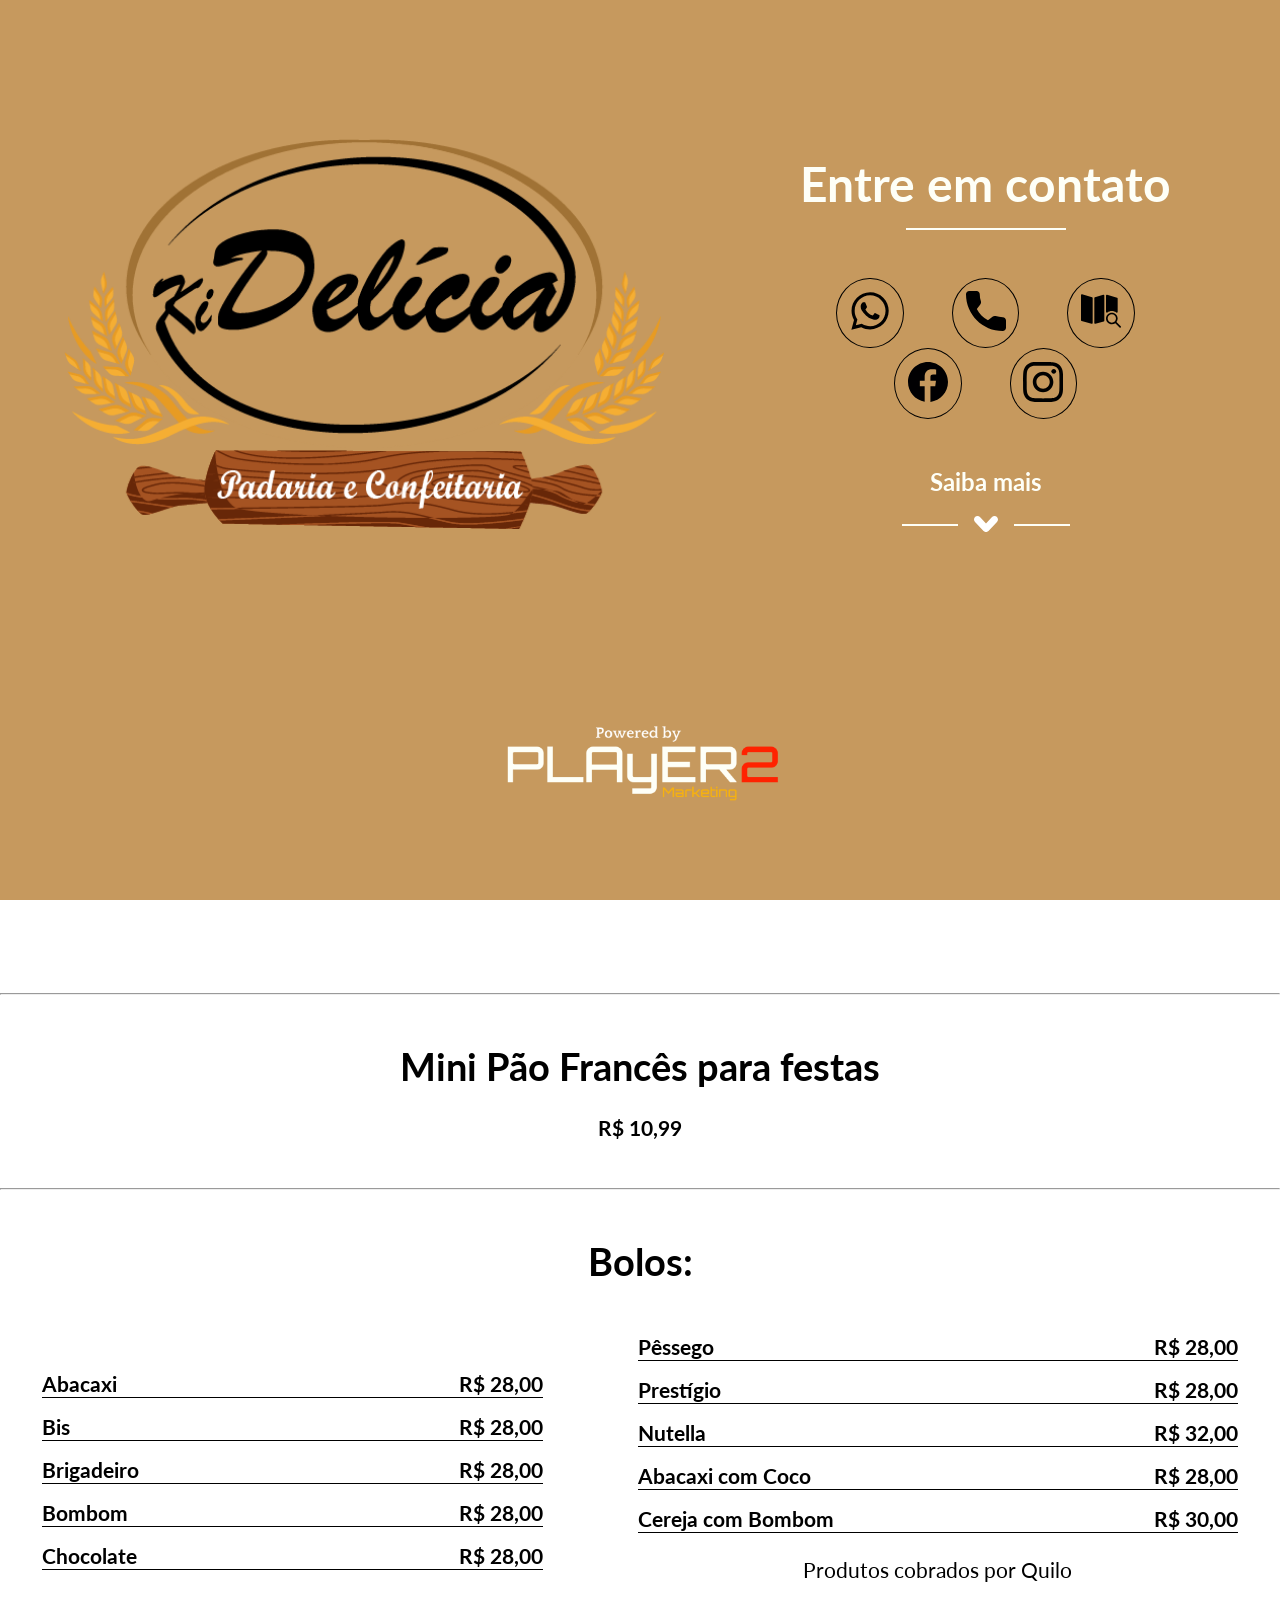
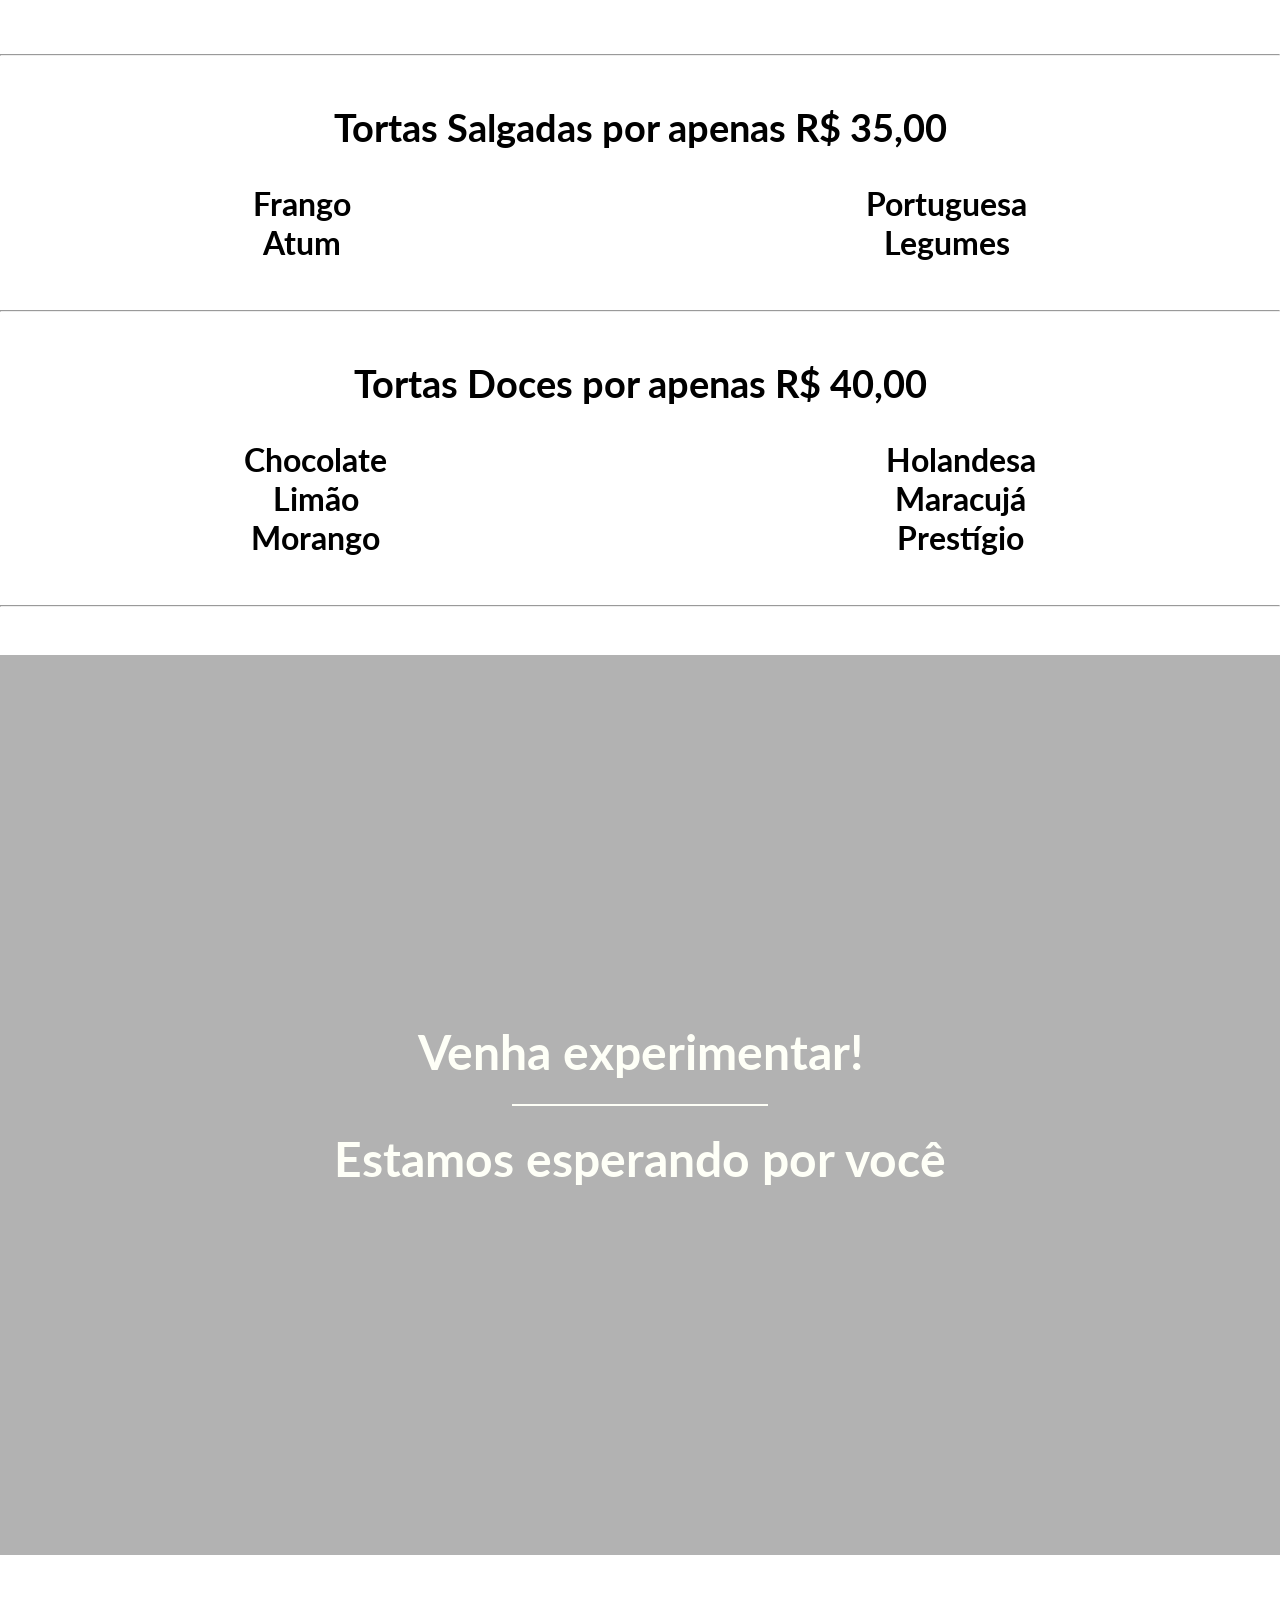
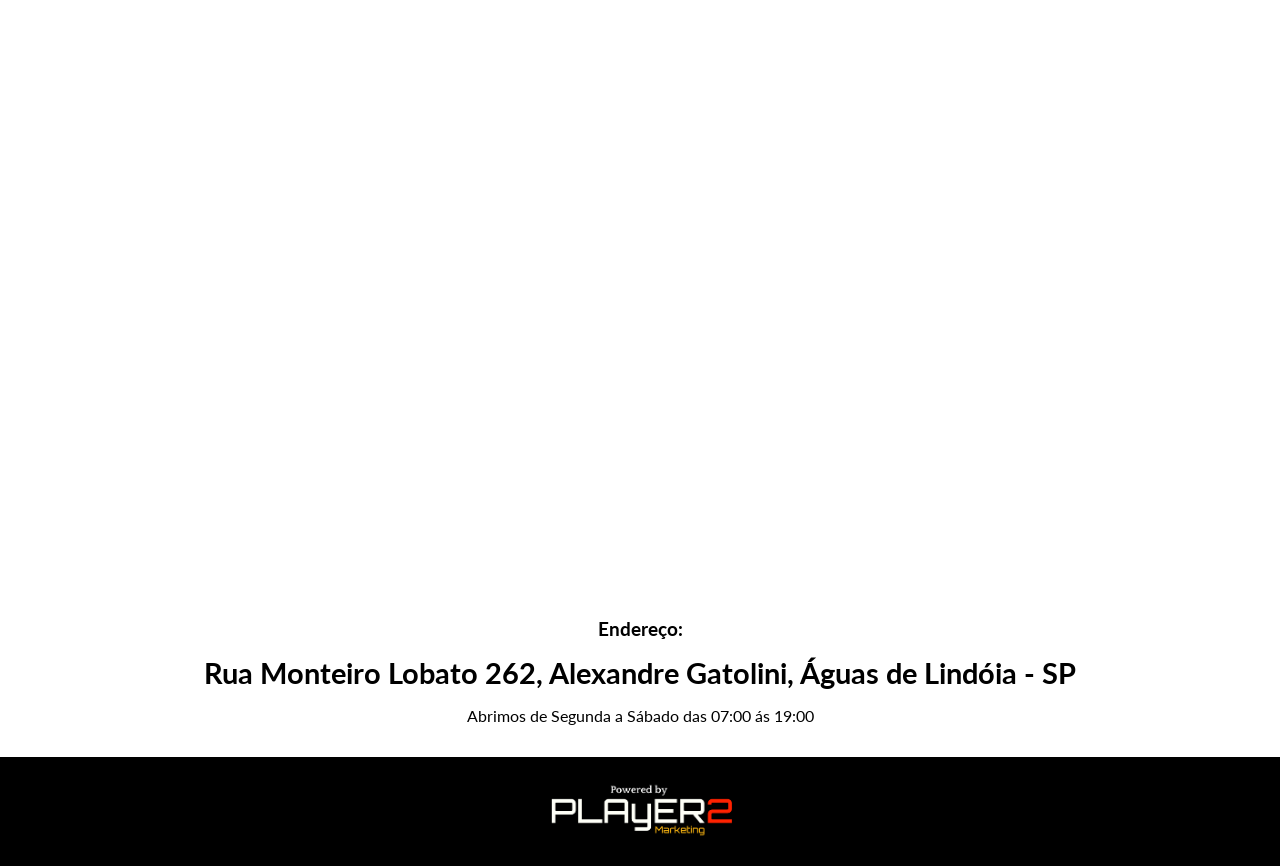
==== index.html @ 690af6d8 "Troca de nome" ====
<!DOCTYPE html>
<html lang="pt-br">
<head>
    <meta charset="UTF-8">
    <meta http-equiv="X-UA-Compatible" content="IE=edge">
    <meta name="viewport" content="width=device-width, initial-scale=1.0">
    
    <title>KiDelicia</title>
    
    <link rel="shortcut icon" href="./assets/icon/favicon-16x16.png" type="image/x-icon">
    <link rel="stylesheet" href="./assets/css/styles.css">
    <link rel="preconnect" href="https://fonts.gstatic.com">
    <link href="https://fonts.googleapis.com/css2?family=Lato:wght@300;400;900&display=swap" rel="stylesheet">
    
</head>
<body>
    <header>
        <div class="linha">

            <div class="container">
                <div class="coluna coluna-esquerda">
                    <figure>
                        <img src="./assets/img/Logo_KiDelicia.png" alt="Logo Padaria KiDelicia">
                        <figcaption>Logo da Padaria e confeitaria KiDelicia</figcaption>
                    </figure>
                </div>
                <div class="coluna coluna-direita">
                    <h2>Entre em contato</h2>
                    <hr>
                    <nav>
                        <ul>
                            <li>
                                <a href="#">
                                    <img src="./assets/icon/whatsapp.svg" alt="WhatsApp Logo">
                                </a>
                            </li>
                            <li>
                                <a href="#">
                                    <img src="./assets/icon/call.svg" alt="Telefone">
                                </a>
                            </li>
                            <li>
                                <a href="#">
                                    <img src="./assets/icon/maps.svg" alt="Mapa">
                                </a>
                            </li>
                            <li>
                                <a href="#">
                                    <img src="./assets/icon/facebook-circular-logo.svg" alt="Facebook_logo">
                                </a>
                            </li>
                            <li>
                                <a href="#">
                                    <img src="./assets/icon/instagram.svg" alt="Instagram Logo">
                                </a>
                            </li>
                        </ul>
                    </nav>
                    <p>Saiba mais</p>
                    <div class="divisor">    
                        <hr>
                        <a href="#">
                            <img src="./assets/icon/down.svg" alt="Seta para baixo">
                        </a>
                        <hr>
                    </div>    
                </div>
                
            </div>
            <div class="desenvolvedor">
                <a href="#">
                    <img src="./assets/img/Powered_by_PLAyER2.png" alt="Logo do desenvolvedor">
                </a>
            </div>
        </div>
    </header>
    
    <main>
        <div class="linha">
            <div class="container">    
                <hr>    
                <section id="pao">
                    <h2>Mini Pão Francês para festas</h2>
                    <p>R$ 10,99</p>
                </section>
                <hr>
                <section>
                    <h2>Bolos:</h2>
                    <div class="coluna-esquerda">
                        <table>
                            <tr>
                                <td>Abacaxi</td>
                                <td><hr></td>
                                <td>R$ 28,00</td>
                            </tr>
                            <tr>
                                <td>Bis</td>
                                <td><hr></td>
                                <td>R$ 28,00</td>
                            </tr>
                            <tr>
                                <td>Brigadeiro</td>
                                <td><hr></td>
                                <td>R$ 28,00</td>
                            </tr>
                            <tr>
                                <td>Bombom</td>
                                <td><hr></td>
                                <td>R$ 28,00</td>
                            </tr>
                            <tr>
                                <td>Chocolate</td>
                                <td><hr></td>
                                <td>R$ 28,00</td>
                            </tr>
                        </table>
                    </div>    
                    <div class="coluna-direita">
                        <table>
                            <tr>
                                <td>Pêssego</td>
                                <td><hr></td>
                                <td>R$ 28,00</td>
                            </tr>
                            
                            <tr>
                                <td>Prestígio</td>
                                <td><hr></td>
                                <td>R$ 28,00</td>
                            </tr>
                                
                            <tr>
                                <td>Nutella</td>
                                <td><hr></td>
                                <td>R$ 32,00</td>
                            </tr>
                            <tr>
                                <td>Abacaxi com Coco</td>
                                <td><hr></td>
                                <td>R$ 28,00</td>
                            </tr>
                            <tr>
                                <td>Cereja com Bombom</td>
                                <td><hr></td>
                                <td>R$ 30,00</td>
                            </tr>
                        </table>
                        
                        <p>Produtos cobrados por Quilo</p>
                    </div>
                </section>
                <hr>
                <Section>
                    <h2>Tortas Salgadas por apenas R$ 35,00</h2>
                    <div class="coluna-esquerda">
                        <h3>Frango</h3>
                        <h3>Atum</h3>
                    </div>
                    <div class="coluna-direita">
                        <h3>Portuguesa</h3>
                        <h3>Legumes</h3>
                    </div>
                </Section>
                <hr>
                <Section>
                    <h2>Tortas Doces por apenas R$ 40,00</h2>
                    <div class="coluna-esquerda">
                        <h3>Chocolate</h3>
                        <h3>Limão</h3>
                        <h3>Morango</h3>
                    </div>
                    <div class="coluna-direita">
                        <h3>Holandesa</h3>
                        <h3>Maracujá</h3>
                        <h3>Prestígio</h3>
                    </div>
                </Section>
                <hr>
            </div>
        </div>
        <div class="linha">
            <div class="carrossel">
                <div class="destaque-carrossel">    
                    <p>Venha experimentar!</p>
                    <hr>
                    <p>Estamos esperando por você</p>
                </div>
                <ul>
                    <li>
                        <img id="c1" src="./assets/img/bolo_unicornio_2.jpg" alt="">
                    </li>
                    <li>
                        <img id="c2" src="./assets/img/pudim_1.jpg" alt="">
                    </li>
                    <li>
                        <img id="c3" src="./assets/img/rosquinhas.jpg" alt="">
                    </li>
                    <li>
                        <img id="c4" src="./assets/img/sonho_1.jpg" alt="">
                    </li>
                </ul>

            </div>

        </div>
    </main>
    
    <footer>
        <div class="linha">
            <div class="container">
                <div class="mapa">
                    <iframe src="https://www.google.com/maps/embed?pb=!1m18!1m12!1m3!1d2192.0496995592216!2d-46.593775850221526!3d-22.482657339612324!2m3!1f0!2f0!3f0!3m2!1i1024!2i768!4f13.1!3m3!1m2!1s0x94c913be1ce94d97%3A0x4b55cdb1fe7c3e5d!2sPadaria%20%26%20Confeitaria%20Ki%20Del%C3%ADcia!5e0!3m2!1spt-BR!2sbr!4v1617632611773!5m2!1spt-BR!2sbr" width="100%" height="100%" style="border:0;" allowfullscreen="" loading="lazy"></iframe>
                </div>
                <div class="endereco">
                    <h2>Endereço:</h2>
                    <h3>Rua Monteiro Lobato 262, Alexandre Gatolini, Águas de Lindóia - SP</h3>
                    <p>Abrimos de Segunda a Sábado das 07:00 ás 19:00</p>
                </div>
                
            </div>
        </div>
        <div class="rodape">
            <a href="#">
                <img src="./assets/img/Powered_by_PLAyER2.png" alt="Logo do desenvolvedor">
            </a>
        </div>
    </footer>
</body>
</html>
---- assets/css/styles.css ----
/* Fonte padrão: font-family: 'Lato', sans-serif;
cor principal: #C6995E
cor do texto de destaque: #FEFFF7
cor do texto padrão: #000000
cor do fundo padrão: #FFFFFF */



/* VARIAVEIS */
:root{
    --cor-fundo-padrao: #ffffff;
    --cor-testo-padrao: #000000;
    --cor-texto-destaque: #FEFFF7;
    --cor-destaque: #C6995E;
    --fonte-padrao: 'Lato', sans-serif;
    --imagem-carrossel: url(/assets/img/bolo_coracao_1.jpg)
}

/* GERAL */
body, header, main, footer, section, input, textarea, div, img, figure, figcaption, h1, h2, h3, h4, h5, h5, p, nav, ul, li, a, hr, table, tr, td{
    margin: 0;
    padding: 0;
    box-sizing: border-box;
    list-style: none;
    text-decoration: none;
} 

body{
    font-family: var(--fonte-padrao);
}

/* HEADER */
header{
    height: 100vh;
    width: 100vw;
    background-image: url("/assets/img/paes.jpg");
    background-repeat: no-repeat;
    background-attachment: fixed;
    background-position: center;
    background-size: 100vw;
    background-color: #C6995E;
}
header .linha{
    height: 100vh;
    width: 100vw;
    background-color: rgb(198 153 94 / 40%);
    display: flex;
    flex-direction: column;
    justify-content: space-around;
    align-items: center;
    padding-top: 3rem;
    
}

header .container{
    display: flex;
    width: 1280px;
    min-width: 80vw;
    justify-content: space-around;
    padding: 0 4rem;
    
}
header .coluna{}
header .coluna-esquerda{
    width: 60%;
}
header .coluna-esquerda figure{}
header .coluna-esquerda figure img{
    width: 600px;
}
header .coluna-esquerda figure figcaption{
    display: none;
}
header .coluna-direita{
    width: 40%;
    display: flex;
    flex-direction: column;
    align-items: center;
}
header .coluna-direita h2{
    color: var(--cor-texto-destaque);
    font-size: 3rem;
    padding: 1rem 0;
}
header .coluna-direita hr{
    border:1px solid var(--cor-texto-destaque);
    width: 10rem;
}
header .coluna-direita nav{
    
    
}
header .coluna-direita nav ul{
    display: flex;
    flex-wrap: wrap;
    flex-direction: row;
    padding: 3rem 0;
    justify-content: center;
}
header .coluna-direita nav ul li{
    background-color: var(--cor-destaque);
    border-radius: 100%;
    padding: 0.8rem;
    border: 1px solid #000;
    margin: 0 1.5rem;
}
header .coluna-direita nav ul li a{}
header .coluna-direita nav ul li a img{
    width: 2.5rem;
    height: 2.5rem; 
}
header .coluna-direita p{
    color: var(--cor-texto-destaque);
    font-size: 1.5rem;
    font-weight: bold;
    margin-bottom: 1rem;
}
header .coluna-direita .divisor{
    display: flex;
    flex-direction: row;
    align-items: center;
}
header .coluna-direita .divisor hr{
    
    width: 3.5rem;
    height: 1px;
    margin: 0 1rem;
}
header .coluna-direita .divisor a{}
header .coluna-direita .divisor a img{
    width: 1.5rem;
    color: white;
}
header .desenvolvedor{
    
}
header .desenvolvedor a{}
header .desenvolvedor a img{
    width: 300px;
    
}

/* FOOTER */
footer{
    width: 100vw;
}
footer .linha{
    display: flex;
    flex-direction: column;
    justify-content: space-around;
    align-items: center;
}
footer .linha .container{
    
}
footer .linha .container{}
footer .linha .container .mapa{
    width: 100vw;
    height: 70vh;
}
footer .linha .container .endereco{
    text-align: center;
    padding: 2rem 0;
}
footer .linha .container .endereco h2{
    font-size: 1.2rem;
}
footer .linha .container .endereco h3{
    font-size: 1.8rem;
    padding: 1rem 0;
}
footer .linha .container .endereco p{}
footer .rodape{
    width: 100vw;
    background-color: black;
    display: flex;
    flex-direction: row;
    justify-content: center;
}
footer .rodape a{
    padding: 1.5rem 0;
}
footer .rodape a img{
    width: 200px;
}

/* MAIN */
main{}
main .linha{
    width: 100vw;
    display: flex;
    flex-direction: column;
    align-items: center;
}
main .linha .container{
    width: 1280px;
    min-width: 85vw;
    margin-top: 5vh;
    display: flex;
    flex-direction: column;
    align-items: center;
    font-weight: bold;
    font-size: 1.3rem;
}
main .linha .container hr{
    margin: 3rem 0;
    height: 1px;
    width: 100%;
}
main .linha .container section{
    display: grid;
    width: 100%;
    grid-column: 49% 49%;
    align-items: center;
    grid-gap: 10px;
    justify-content: space-around;
}
main .linha .container #pao{
    text-align: center;
    display: flex;
    flex-direction: column;
}
main .linha .container section h2{
    font-size: 3vw;
    grid-column: 1 / span 2;
    text-align: center;
}
main .linha .container section p{
    margin-top: 1rem;
}

main .linha .container section .coluna-esquerda{
    padding-top: 1.5rem;
    text-align: center;
    
}
main .linha .container section .coluna-esquerda h3{
    font-size: 2rem;
}
main .linha .container section .coluna-esquerda table{
    border-collapse: collapse;
    text-align: start;
}
main .linha .container section .coluna-esquerda table tr{}
main .linha .container section .coluna-esquerda table tr td{
    border-bottom: 1px solid #000;
    padding-top: 1rem;
    padding-bottom: 1px;
}
main .linha .container section .coluna-esquerda table tr td hr{
    margin: 0;
    width: 20rem;
    border: none;
}
main .linha .container section .coluna-direita{
    padding-top: 1.5rem;
    text-align: center;
}
main .linha .container section .coluna-direita h3{
    font-size: 2rem;
}
main .linha .container section .coluna-direita p{
    margin: 1.5rem;
    text-align: center;
    font-weight: normal;
}
main .linha .container section .coluna-direita table{
    border-collapse: collapse;
    text-align: start;
}
main .linha .container section .coluna-direita table tr{
    
}
main .linha .container section .coluna-direita table tr td{
    border-bottom: 1px solid #000;
    padding-top: 1rem;
    padding-bottom: 1px;
}
main .linha .container section .coluna-direita table tr td hr{
    margin: 0;
    width: 20rem;
    border: none;
}
main .linha .carrossel{
    height: 100vh;
    width: 100vw;
    display: flex;
    align-items: center;
    justify-content: center;
    background-image: url(/assets/img/bolo_coracao_1.jpg);
    background-size: 100vw;
    background-attachment: fixed;
}
main .linha .carrossel .destaque-carrossel{
    display: flex;
    flex-direction: column;
    width: 100%;
    height: 100%;
    justify-content: center;
    text-align: center;
    align-items: center;
    background-color: rgba(0, 0, 0, 0.300);
}
main .linha .carrossel .destaque-carrossel p{
    font-size: 3rem;
    color: var(--cor-texto-destaque);
    font-weight: bold;
}
main .linha .carrossel .destaque-carrossel hr{
    border: 1px solid var(--cor-texto-destaque);
    width: 20%;
    margin: 1.5rem 0;
}
main .linha .carrossel .destaque-carrossel ul{
    
}
main .linha .carrossel ul li{
    
}
main .linha .carrossel ul li img{
    width: 100vw;
    display: none;
}
/* ANIMAÇÕES */

/* MEDIA */
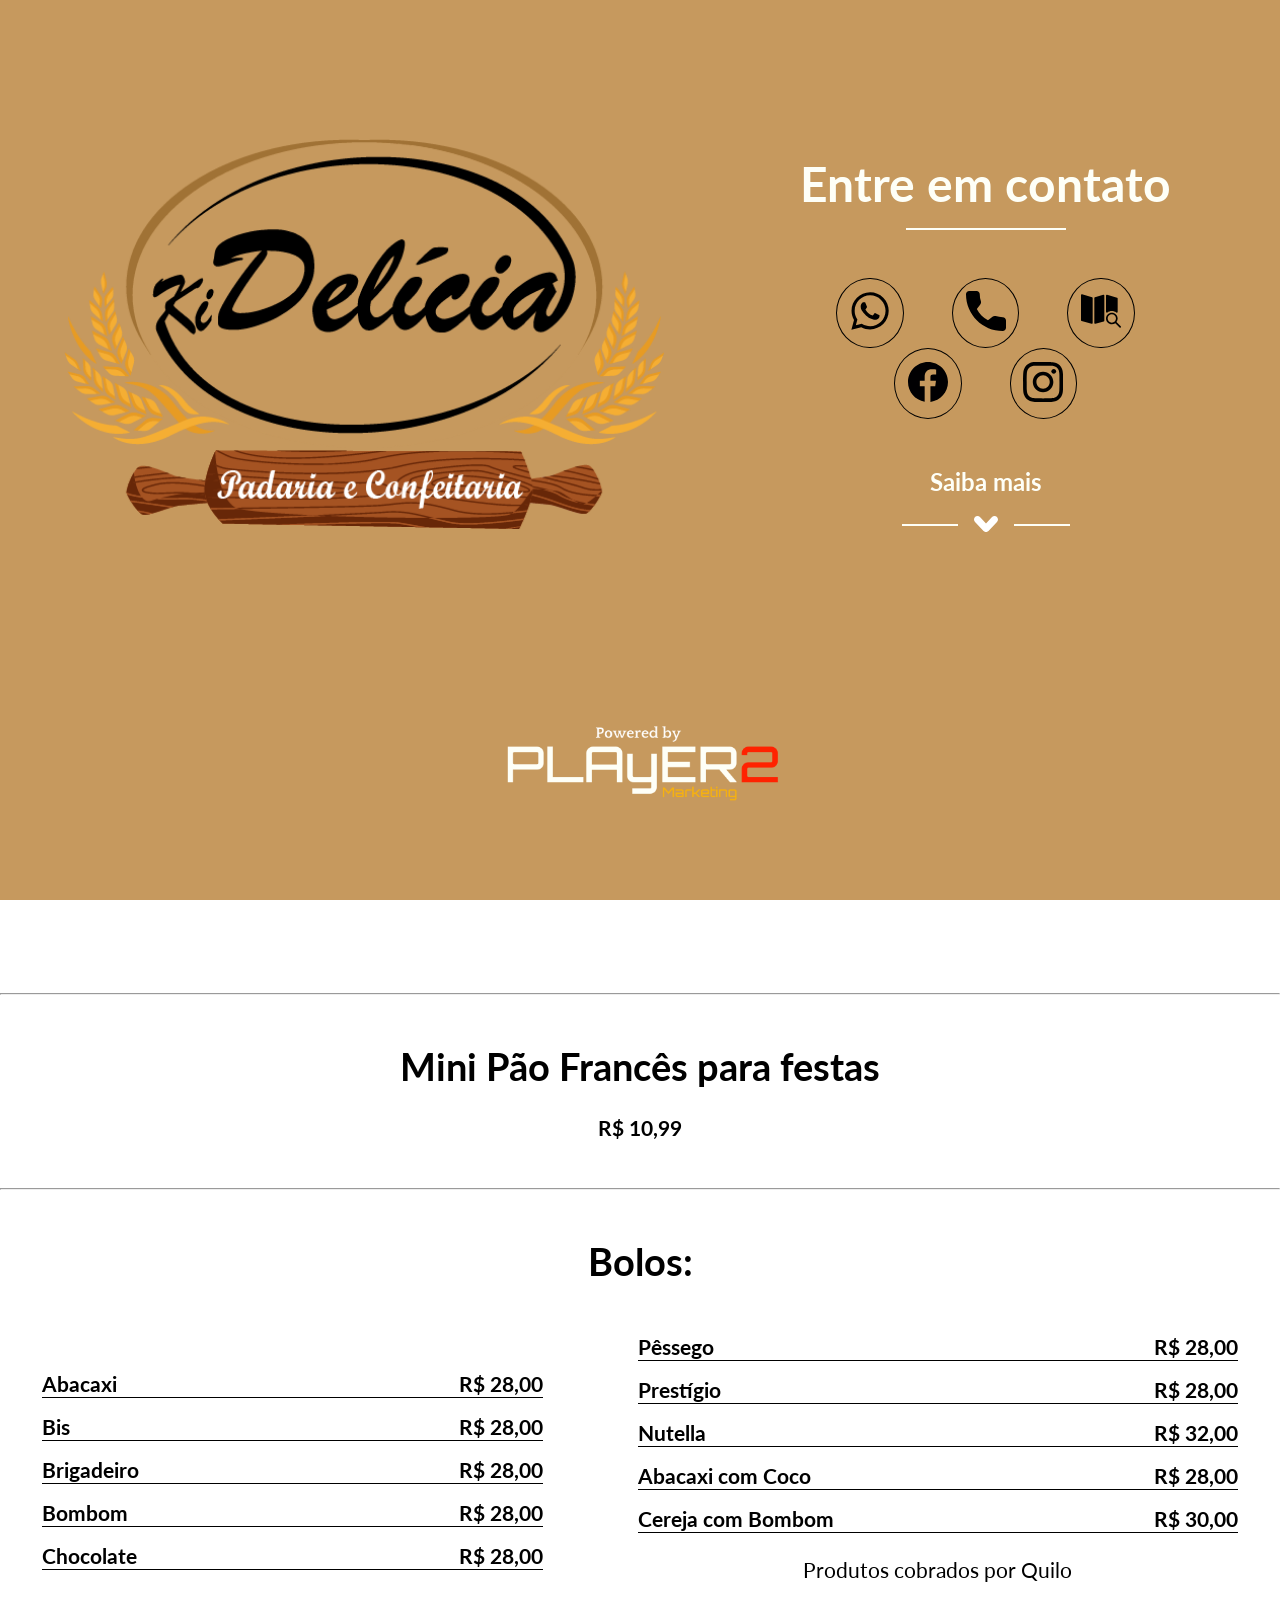
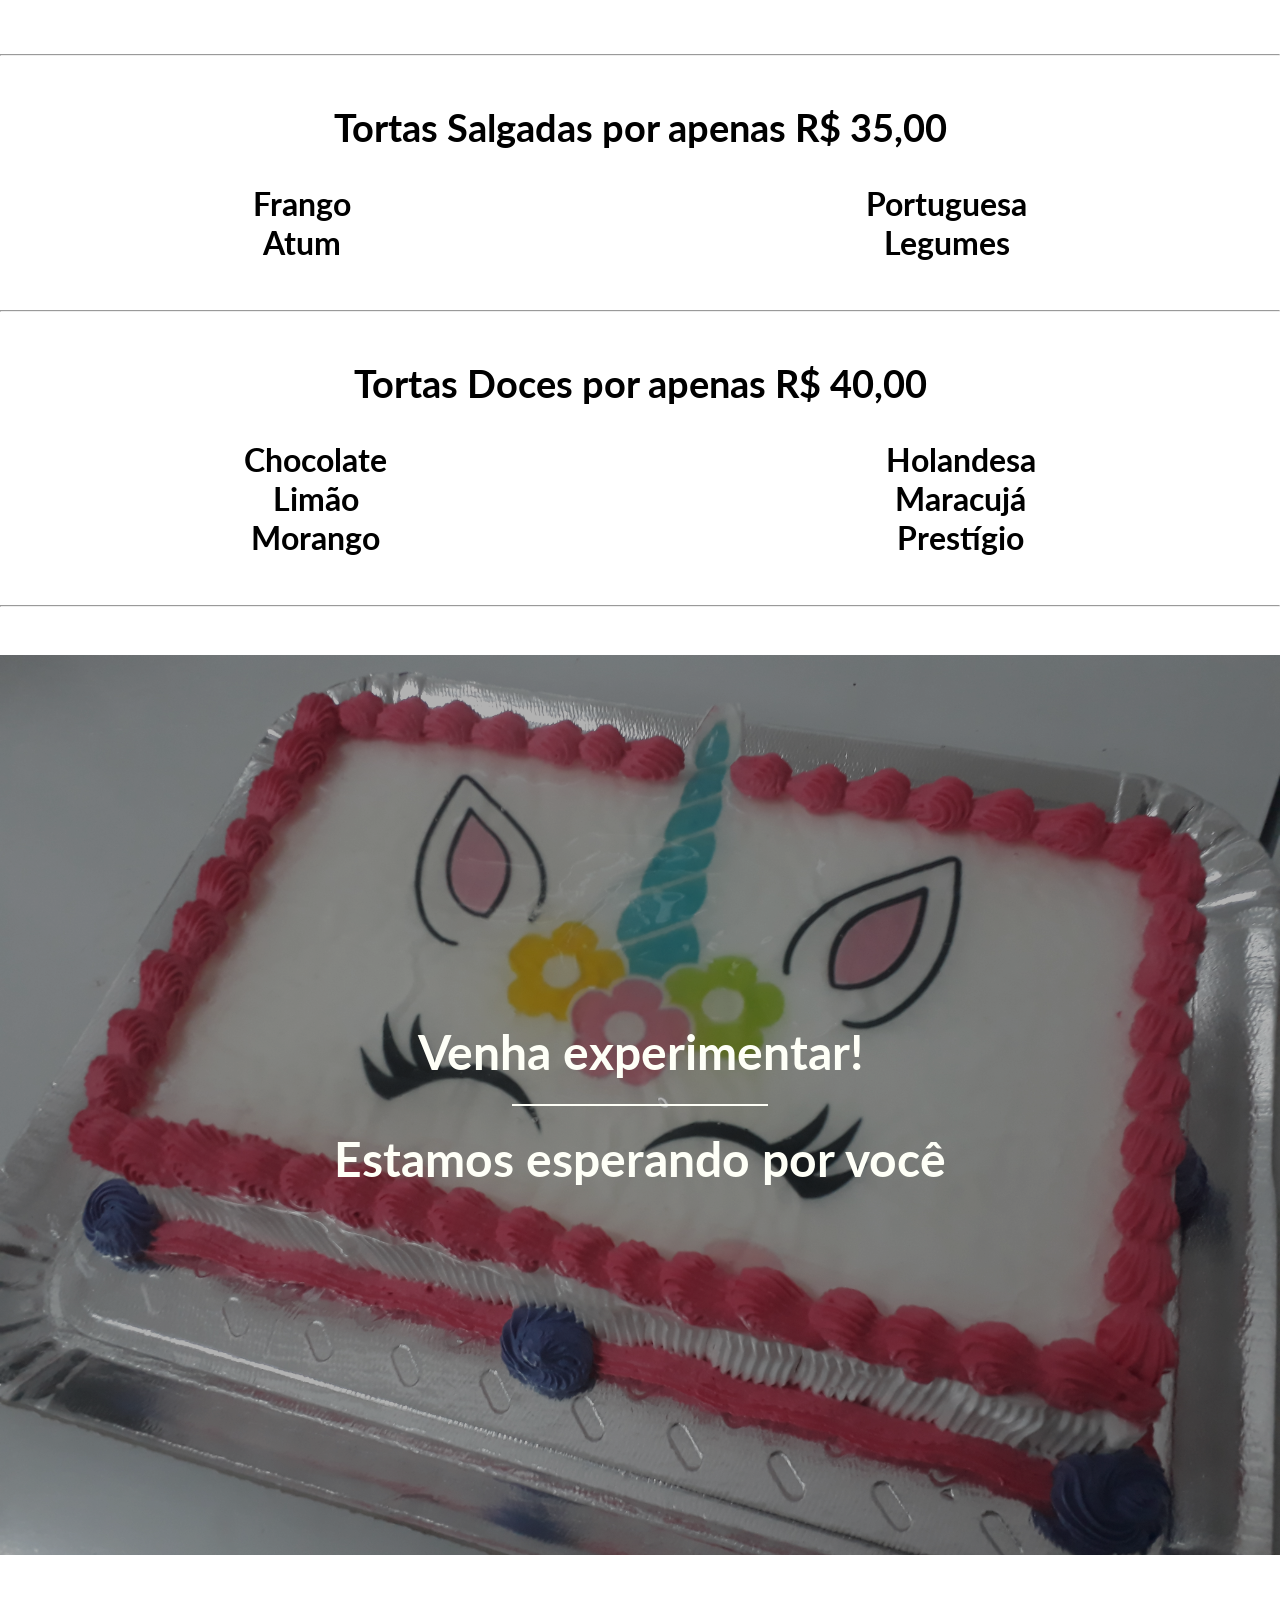
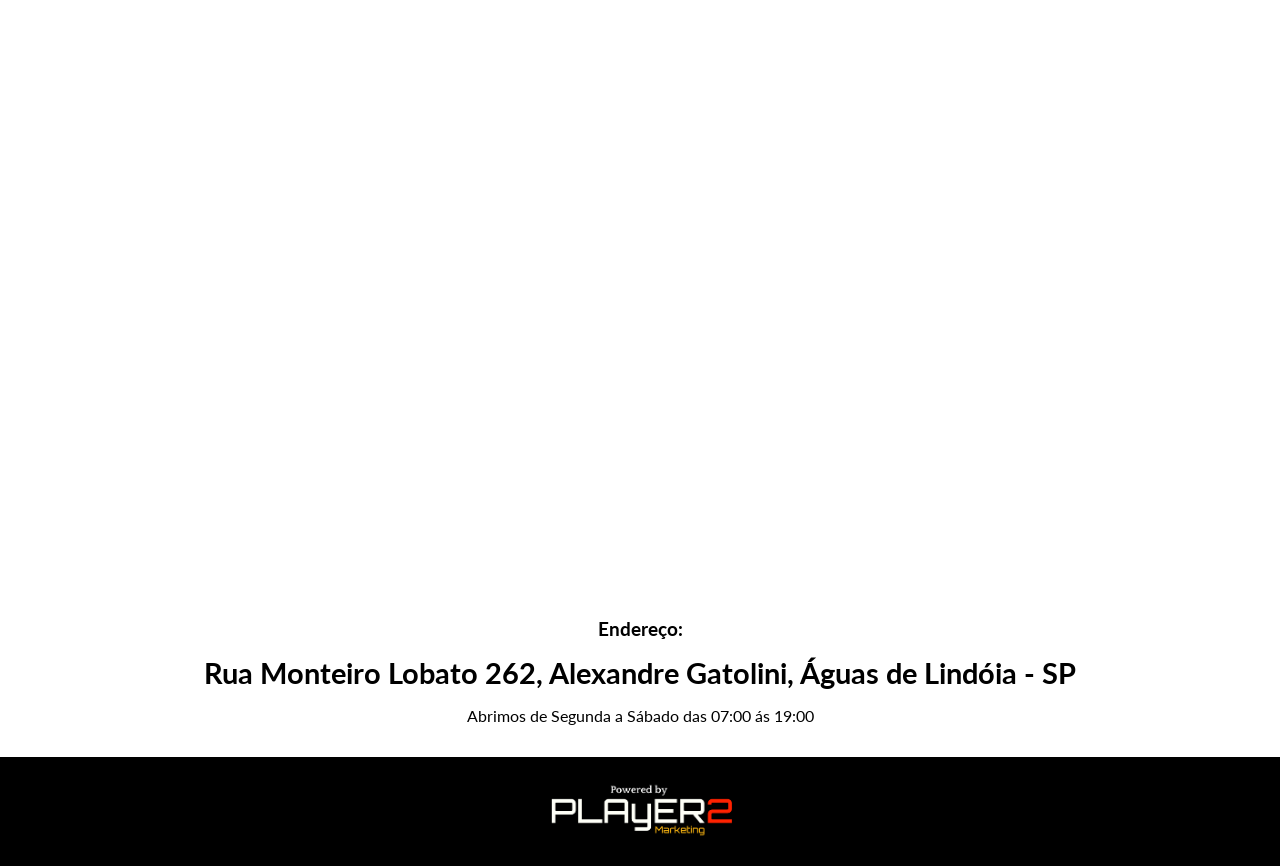
==== commit 8041b619: "Slider adicionado" ====
--- a/index.html
+++ b/index.html
@@ -180,28 +180,35 @@
         </div>
         <div class="linha">
             <div class="carrossel">
+                
+                <div class="imagens-slider">
+                    <img class="selecionada" src="./assets/img/bolo_unicornio_2.jpg" alt=""> 
+                    <img src="./assets/img/pudim_1.jpg" alt="">
+                    <img src="./assets/img/rosquinhas.jpg" alt="">
+                    <img src="./assets/img/esfirras_1.jpg" alt="">
+                    <img src="./assets/img/bolo_1.jpg" alt="">
+                    <img src="./assets/img/pudim_2.jpg" alt="">
+                    <img src="./assets/img/bolo_pote.jpg" alt="">
+                    <img src="./assets/img/bolo_coracao_2.jpg" alt="">
+                    <img src="./assets/img/bolo_kitkat.jpg" alt="">
+                    <img src="./assets/img/bolo_unicornio_2.jpg" alt="">
+                    <img src="./assets/img/esfirras_2.jpg" alt="">
+                    <img src="./assets/img/sonho_1.jpg" alt="">
+                    <img src="./assets/img/tortas.jpg" alt="">
+                    <img src="./assets/img/bolo_coracao_1.jpg" alt="">
+                    <img src="./assets/img/sonho_2.jpg" alt="">
+                    <img src="./assets/img/bolo_coracao_3.jpg" alt="">
+                    <img src="./assets/img/bolo_minie.jpg" alt="">
+                </div> 
                 <div class="destaque-carrossel">    
+                    <div>
                     <p>Venha experimentar!</p>
                     <hr>
                     <p>Estamos esperando por você</p>
-                </div>
-                <ul>
-                    <li>
-                        <img id="c1" src="./assets/img/bolo_unicornio_2.jpg" alt="">
-                    </li>
-                    <li>
-                        <img id="c2" src="./assets/img/pudim_1.jpg" alt="">
-                    </li>
-                    <li>
-                        <img id="c3" src="./assets/img/rosquinhas.jpg" alt="">
-                    </li>
-                    <li>
-                        <img id="c4" src="./assets/img/sonho_1.jpg" alt="">
-                    </li>
-                </ul>
-
-            </div>
-
+                    </div>
+                </div>  
+            </div>
+            <script src="./assets/script.js"></script>
         </div>
     </main>
     
--- a/assets/css/styles.css
+++ b/assets/css/styles.css
@@ -13,7 +13,7 @@
     --cor-texto-destaque: #FEFFF7;
     --cor-destaque: #C6995E;
     --fonte-padrao: 'Lato', sans-serif;
-    --imagem-carrossel: url(/assets/img/bolo_coracao_1.jpg)
+    --imagem-carrossel: url("https://patezsidney.github.io/kidelicia/assets/img/bolo_coracao_1.jpg")
 }
 
 /* GERAL */
@@ -33,7 +33,7 @@
 header{
     height: 100vh;
     width: 100vw;
-    background-image: url("/assets/img/paes.jpg");
+    background-image: url("https://patezsidney.github.io/kidelicia/assets/img/paes.jpg");
     background-repeat: no-repeat;
     background-attachment: fixed;
     background-position: center;
@@ -286,20 +286,23 @@
     width: 100vw;
     display: flex;
     align-items: center;
+    position: relative;
+
+}
+main .linha .carrossel .destaque-carrossel{
+    position: absolute;
+    width: 100%;
+    height: 100%;
+    background-color: rgba(0, 0, 0, 0.300);
+    
+}
+main .linha .carrossel .destaque-carrossel div{
+    width: 100%;
+    height: 100%;
+    display: flex;
+    flex-direction: column;
     justify-content: center;
-    background-image: url(/assets/img/bolo_coracao_1.jpg);
-    background-size: 100vw;
-    background-attachment: fixed;
-}
-main .linha .carrossel .destaque-carrossel{
-    display: flex;
-    flex-direction: column;
-    width: 100%;
-    height: 100%;
-    justify-content: center;
-    text-align: center;
-    align-items: center;
-    background-color: rgba(0, 0, 0, 0.300);
+    align-items: center;
 }
 main .linha .carrossel .destaque-carrossel p{
     font-size: 3rem;
@@ -311,15 +314,22 @@
     width: 20%;
     margin: 1.5rem 0;
 }
-main .linha .carrossel .destaque-carrossel ul{
-    
-}
-main .linha .carrossel ul li{
-    
-}
-main .linha .carrossel ul li img{
-    width: 100vw;
-    display: none;
+
+main .linha .carrossel .imagens-slider{
+    position: absolute;
+    width: 100vw;
+    height: 100vh;
+}
+main .linha .carrossel .imagens-slider img{
+    position: absolute;
+    opacity: 0;
+    width: 100%;
+    height: 100%;
+    object-fit: cover;
+    transition: opacity 1000ms;
+}
+main .linha .carrossel .imagens-slider img.selecionada{
+    opacity: 1;
 }
 /* ANIMAÇÕES */
 
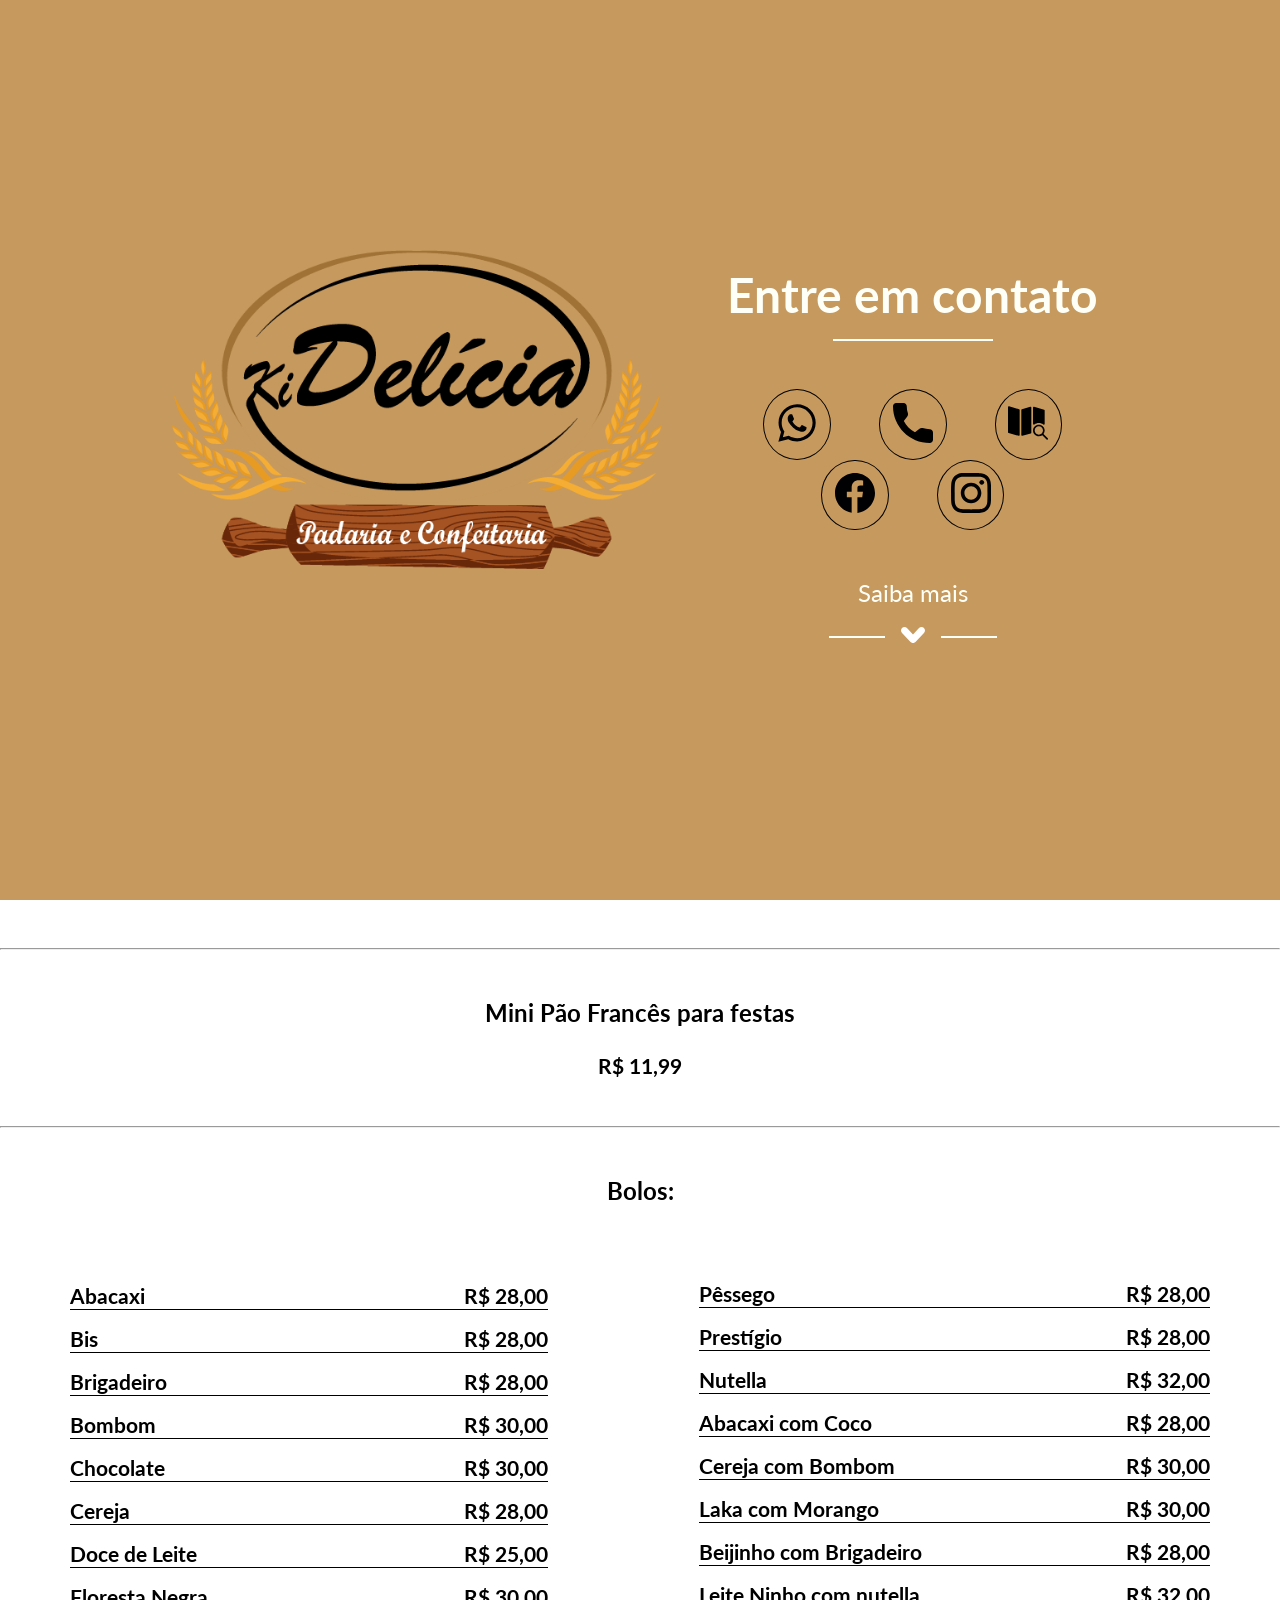
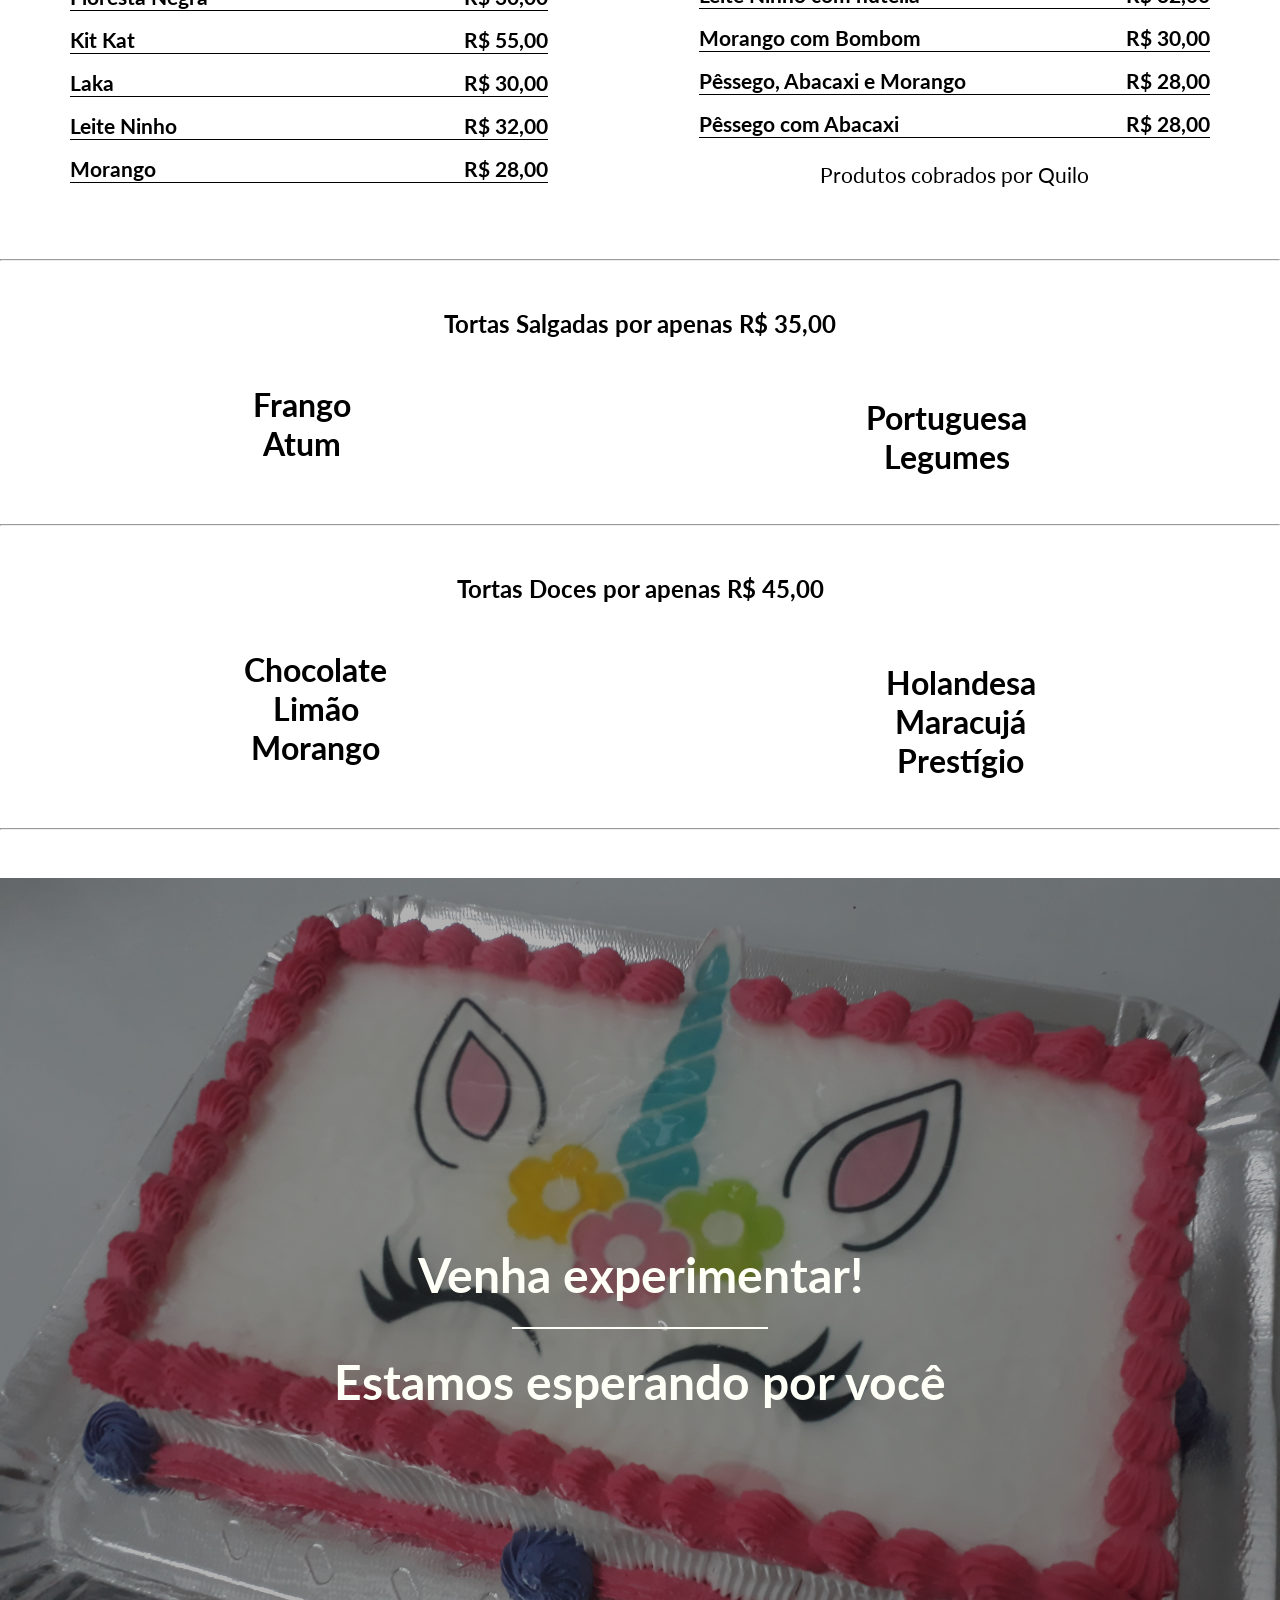
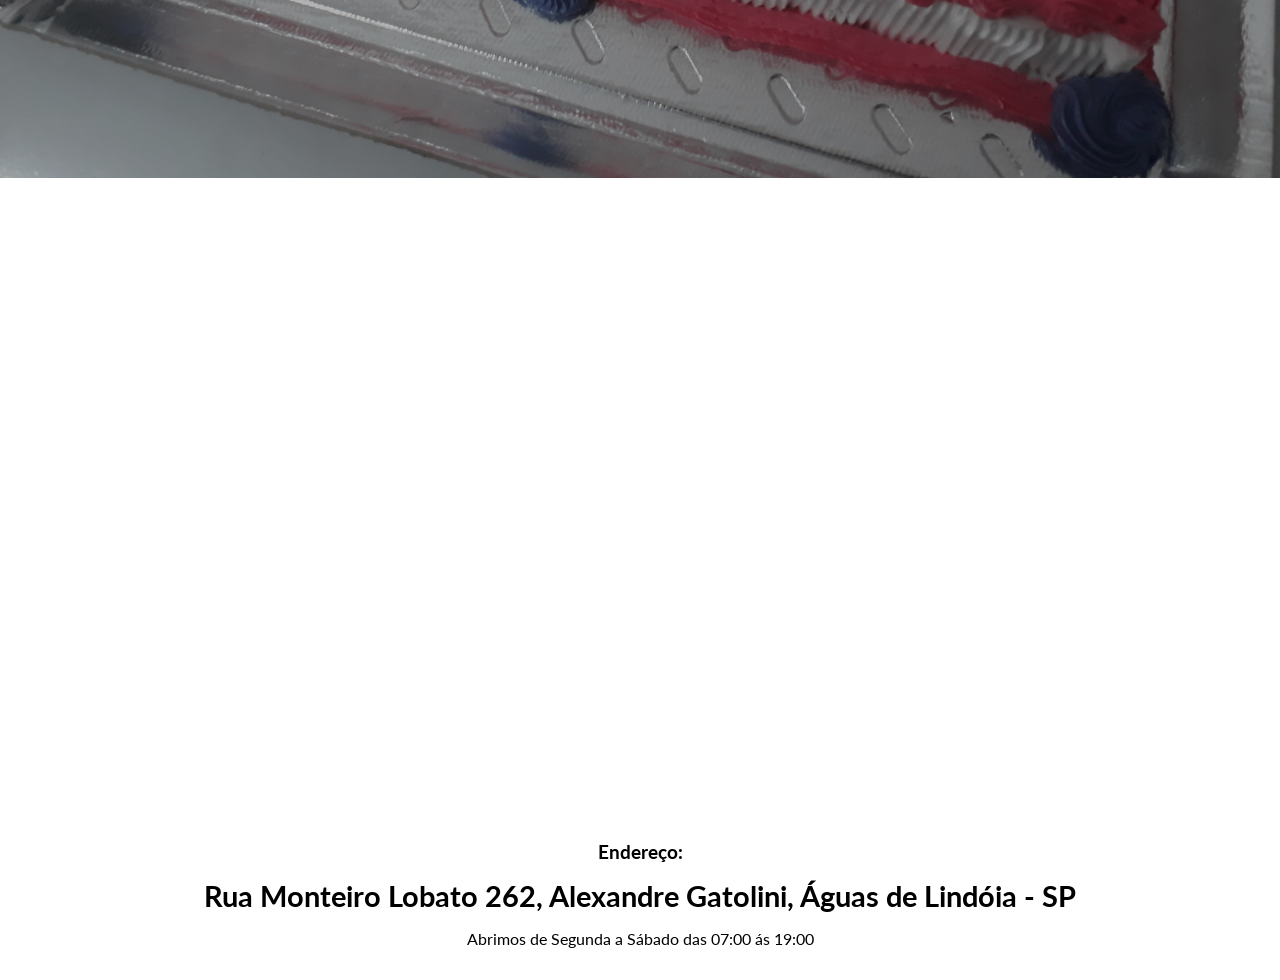
==== commit 876bab86: "feat: add menu options" ====
--- a/index.html
+++ b/index.html
@@ -1,236 +1,318 @@
 <!DOCTYPE html>
 <html lang="pt-br">
-<head>
-    <meta charset="UTF-8">
-    <meta http-equiv="X-UA-Compatible" content="IE=edge">
-    <meta name="viewport" content="width=device-width, initial-scale=1.0">
-    
+  <head>
+    <meta charset="UTF-8" />
+    <meta http-equiv="X-UA-Compatible" content="IE=edge" />
+    <meta name="viewport" content="width=device-width, initial-scale=1.0" />
+
     <title>KiDelicia</title>
-    
-    <link rel="shortcut icon" href="./assets/icon/favicon-16x16.png" type="image/x-icon">
-    <link rel="stylesheet" href="./assets/css/styles.css">
-    <link rel="preconnect" href="https://fonts.gstatic.com">
-    <link href="https://fonts.googleapis.com/css2?family=Lato:wght@300;400;900&display=swap" rel="stylesheet">
-    
-</head>
-<body>
+
+    <link
+      rel="shortcut icon"
+      href="./assets/icon/favicon-16x16.png"
+      type="image/x-icon"
+    />
+    <link rel="stylesheet" href="./assets/css/mobile-styles.css" />
+    <link rel="stylesheet" href="./assets/css/desktop-styles.css" />
+    <link rel="preconnect" href="https://fonts.gstatic.com" />
+    <link
+      href="https://fonts.googleapis.com/css2?family=Lato:wght@300;400;900&display=swap"
+      rel="stylesheet"
+    />
+  </head>
+  <body>
     <header>
-        <div class="linha">
-
-            <div class="container">
-                <div class="coluna coluna-esquerda">
-                    <figure>
-                        <img src="./assets/img/Logo_KiDelicia.png" alt="Logo Padaria KiDelicia">
-                        <figcaption>Logo da Padaria e confeitaria KiDelicia</figcaption>
-                    </figure>
-                </div>
-                <div class="coluna coluna-direita">
-                    <h2>Entre em contato</h2>
-                    <hr>
-                    <nav>
-                        <ul>
-                            <li>
-                                <a href="#">
-                                    <img src="./assets/icon/whatsapp.svg" alt="WhatsApp Logo">
-                                </a>
-                            </li>
-                            <li>
-                                <a href="#">
-                                    <img src="./assets/icon/call.svg" alt="Telefone">
-                                </a>
-                            </li>
-                            <li>
-                                <a href="#">
-                                    <img src="./assets/icon/maps.svg" alt="Mapa">
-                                </a>
-                            </li>
-                            <li>
-                                <a href="#">
-                                    <img src="./assets/icon/facebook-circular-logo.svg" alt="Facebook_logo">
-                                </a>
-                            </li>
-                            <li>
-                                <a href="#">
-                                    <img src="./assets/icon/instagram.svg" alt="Instagram Logo">
-                                </a>
-                            </li>
-                        </ul>
-                    </nav>
-                    <p>Saiba mais</p>
-                    <div class="divisor">    
-                        <hr>
-                        <a href="#">
-                            <img src="./assets/icon/down.svg" alt="Seta para baixo">
-                        </a>
-                        <hr>
-                    </div>    
-                </div>
-                
-            </div>
-            <div class="desenvolvedor">
-                <a href="#">
-                    <img src="./assets/img/Powered_by_PLAyER2.png" alt="Logo do desenvolvedor">
-                </a>
-            </div>
+      <div class="linha">
+        <div class="container">
+          <div class="coluna coluna-esquerda">
+            <figure>
+              <img
+                src="./assets/img/Logo_KiDelicia.png"
+                alt="Logo Padaria KiDelicia"
+              />
+              <figcaption>Logo da Padaria e confeitaria KiDelicia</figcaption>
+            </figure>
+          </div>
+          <div class="coluna coluna-direita">
+            <h2>Entre em contato</h2>
+            <hr />
+            <nav>
+              <ul>
+                <li>
+                  <a href="https://api.whatsapp.com/send?phone=5519981558089">
+                    <img src="./assets/icon/whatsapp.svg" alt="WhatsApp Logo" />
+                  </a>
+                </li>
+                <li>
+                  <a href="tel:1939245644">
+                    <img src="./assets/icon/call.svg" alt="Telefone" />
+                  </a>
+                </li>
+                <li>
+                  <a href="#mapa_kidelicia">
+                    <img src="./assets/icon/maps.svg" alt="Mapa" />
+                  </a>
+                </li>
+                <li>
+                  <a href="https://www.facebook.com/eupadariakidelicia/">
+                    <img
+                      src="./assets/icon/facebook-circular-logo.svg"
+                      alt="Facebook_logo"
+                    />
+                  </a>
+                </li>
+                <li>
+                  <a
+                    href="https://www.instagram.com/eupadariakidelicia/?hl=pt-br"
+                  >
+                    <img
+                      src="./assets/icon/instagram.svg"
+                      alt="Instagram Logo"
+                    />
+                  </a>
+                </li>
+              </ul>
+            </nav>
+            <p>Saiba mais</p>
+            <div class="divisor">
+              <hr />
+              <a href="#main">
+                <img src="./assets/icon/down.svg" alt="Seta para baixo" />
+              </a>
+              <hr />
+            </div>
+          </div>
         </div>
+      </div>
     </header>
-    
-    <main>
-        <div class="linha">
-            <div class="container">    
-                <hr>    
-                <section id="pao">
-                    <h2>Mini Pão Francês para festas</h2>
-                    <p>R$ 10,99</p>
-                </section>
-                <hr>
-                <section>
-                    <h2>Bolos:</h2>
-                    <div class="coluna-esquerda">
-                        <table>
-                            <tr>
-                                <td>Abacaxi</td>
-                                <td><hr></td>
-                                <td>R$ 28,00</td>
-                            </tr>
-                            <tr>
-                                <td>Bis</td>
-                                <td><hr></td>
-                                <td>R$ 28,00</td>
-                            </tr>
-                            <tr>
-                                <td>Brigadeiro</td>
-                                <td><hr></td>
-                                <td>R$ 28,00</td>
-                            </tr>
-                            <tr>
-                                <td>Bombom</td>
-                                <td><hr></td>
-                                <td>R$ 28,00</td>
-                            </tr>
-                            <tr>
-                                <td>Chocolate</td>
-                                <td><hr></td>
-                                <td>R$ 28,00</td>
-                            </tr>
-                        </table>
-                    </div>    
-                    <div class="coluna-direita">
-                        <table>
-                            <tr>
-                                <td>Pêssego</td>
-                                <td><hr></td>
-                                <td>R$ 28,00</td>
-                            </tr>
-                            
-                            <tr>
-                                <td>Prestígio</td>
-                                <td><hr></td>
-                                <td>R$ 28,00</td>
-                            </tr>
-                                
-                            <tr>
-                                <td>Nutella</td>
-                                <td><hr></td>
-                                <td>R$ 32,00</td>
-                            </tr>
-                            <tr>
-                                <td>Abacaxi com Coco</td>
-                                <td><hr></td>
-                                <td>R$ 28,00</td>
-                            </tr>
-                            <tr>
-                                <td>Cereja com Bombom</td>
-                                <td><hr></td>
-                                <td>R$ 30,00</td>
-                            </tr>
-                        </table>
-                        
-                        <p>Produtos cobrados por Quilo</p>
-                    </div>
-                </section>
-                <hr>
-                <Section>
-                    <h2>Tortas Salgadas por apenas R$ 35,00</h2>
-                    <div class="coluna-esquerda">
-                        <h3>Frango</h3>
-                        <h3>Atum</h3>
-                    </div>
-                    <div class="coluna-direita">
-                        <h3>Portuguesa</h3>
-                        <h3>Legumes</h3>
-                    </div>
-                </Section>
-                <hr>
-                <Section>
-                    <h2>Tortas Doces por apenas R$ 40,00</h2>
-                    <div class="coluna-esquerda">
-                        <h3>Chocolate</h3>
-                        <h3>Limão</h3>
-                        <h3>Morango</h3>
-                    </div>
-                    <div class="coluna-direita">
-                        <h3>Holandesa</h3>
-                        <h3>Maracujá</h3>
-                        <h3>Prestígio</h3>
-                    </div>
-                </Section>
-                <hr>
-            </div>
+
+    <main id="main">
+      <div class="linha">
+        <div class="container">
+          <hr />
+          <section id="pao">
+            <h2>Mini Pão Francês para festas</h2>
+            <p>R$ 11,99</p>
+          </section>
+          <hr />
+          <section id="bolos">
+            <h2>Bolos:</h2>
+            <div class="coluna-esquerda">
+              <table>
+                <tr>
+                  <td>Abacaxi</td>
+                  <td><hr /></td>
+                  <td>R$ 28,00</td>
+                </tr>
+                <tr>
+                  <td>Bis</td>
+                  <td><hr /></td>
+                  <td>R$ 28,00</td>
+                </tr>
+                <tr>
+                  <td>Brigadeiro</td>
+                  <td><hr /></td>
+                  <td>R$ 28,00</td>
+                </tr>
+                <tr>
+                  <td>Bombom</td>
+                  <td><hr /></td>
+                  <td>R$ 30,00</td>
+                </tr>
+                <tr>
+                  <td>Chocolate</td>
+                  <td><hr /></td>
+                  <td>R$ 30,00</td>
+                </tr>
+                <tr>
+                  <td>Cereja</td>
+                  <td><hr /></td>
+                  <td>R$ 28,00</td>
+                </tr>
+                <tr>
+                  <td>Doce de Leite</td>
+                  <td><hr /></td>
+                  <td>R$ 25,00</td>
+                </tr>
+                <tr>
+                  <td>Floresta Negra</td>
+                  <td><hr /></td>
+                  <td>R$ 30,00</td>
+                </tr>
+                <tr>
+                  <td>Kit Kat</td>
+                  <td><hr /></td>
+                  <td>R$ 55,00</td>
+                </tr>
+                <tr>
+                  <td>Laka</td>
+                  <td><hr /></td>
+                  <td>R$ 30,00</td>
+                </tr>
+                <tr>
+                  <td>Leite Ninho</td>
+                  <td><hr /></td>
+                  <td>R$ 32,00</td>
+                </tr>
+                <tr>
+                  <td>Morango</td>
+                  <td><hr /></td>
+                  <td>R$ 28,00</td>
+                </tr>
+              </table>
+            </div>
+            <div class="coluna-direita">
+              <table>
+                <tr>
+                  <td>Pêssego</td>
+                  <td><hr /></td>
+                  <td>R$ 28,00</td>
+                </tr>
+
+                <tr>
+                  <td>Prestígio</td>
+                  <td><hr /></td>
+                  <td>R$ 28,00</td>
+                </tr>
+
+                <tr>
+                  <td>Nutella</td>
+                  <td><hr /></td>
+                  <td>R$ 32,00</td>
+                </tr>
+                <tr>
+                  <td>Abacaxi com Coco</td>
+                  <td><hr /></td>
+                  <td>R$ 28,00</td>
+                </tr>
+                <tr>
+                  <td>Cereja com Bombom</td>
+                  <td><hr /></td>
+                  <td>R$ 30,00</td>
+                </tr>
+                <tr>
+                  <td>Laka com Morango</td>
+                  <td><hr /></td>
+                  <td>R$ 30,00</td>
+                </tr>
+                <tr>
+                  <td>Beijinho com Brigadeiro</td>
+                  <td><hr /></td>
+                  <td>R$ 28,00</td>
+                </tr>
+                <tr>
+                  <td>Leite Ninho com nutella</td>
+                  <td><hr /></td>
+                  <td>R$ 32,00</td>
+                </tr>
+                <tr>
+                  <td>Morango com Bombom</td>
+                  <td><hr /></td>
+                  <td>R$ 30,00</td>
+                </tr>
+                <tr>
+                  <td>Pêssego, Abacaxi e Morango</td>
+                  <td><hr /></td>
+                  <td>R$ 28,00</td>
+                </tr>
+                <tr>
+                  <td>Pêssego com Abacaxi</td>
+                  <td><hr /></td>
+                  <td>R$ 28,00</td>
+                </tr>
+              </table>
+
+              <p>Produtos cobrados por Quilo</p>
+            </div>
+          </section>
+          <hr />
+          <section>
+            <h2>Tortas Salgadas por apenas R$ 35,00</h2>
+            <div class="coluna-esquerda">
+              <h3>Frango</h3>
+              <h3>Atum</h3>
+            </div>
+            <div class="coluna-direita">
+              <h3>Portuguesa</h3>
+              <h3>Legumes</h3>
+            </div>
+          </section>
+          <hr />
+          <section>
+            <h2>Tortas Doces por apenas R$ 45,00</h2>
+            <div class="coluna-esquerda">
+              <h3>Chocolate</h3>
+              <h3>Limão</h3>
+              <h3>Morango</h3>
+            </div>
+            <div class="coluna-direita">
+              <h3>Holandesa</h3>
+              <h3>Maracujá</h3>
+              <h3>Prestígio</h3>
+            </div>
+          </section>
+          <hr />
         </div>
-        <div class="linha">
-            <div class="carrossel">
-                
-                <div class="imagens-slider">
-                    <img class="selecionada" src="./assets/img/bolo_unicornio_2.jpg" alt=""> 
-                    <img src="./assets/img/pudim_1.jpg" alt="">
-                    <img src="./assets/img/rosquinhas.jpg" alt="">
-                    <img src="./assets/img/esfirras_1.jpg" alt="">
-                    <img src="./assets/img/bolo_1.jpg" alt="">
-                    <img src="./assets/img/pudim_2.jpg" alt="">
-                    <img src="./assets/img/bolo_pote.jpg" alt="">
-                    <img src="./assets/img/bolo_coracao_2.jpg" alt="">
-                    <img src="./assets/img/bolo_kitkat.jpg" alt="">
-                    <img src="./assets/img/bolo_unicornio_2.jpg" alt="">
-                    <img src="./assets/img/esfirras_2.jpg" alt="">
-                    <img src="./assets/img/sonho_1.jpg" alt="">
-                    <img src="./assets/img/tortas.jpg" alt="">
-                    <img src="./assets/img/bolo_coracao_1.jpg" alt="">
-                    <img src="./assets/img/sonho_2.jpg" alt="">
-                    <img src="./assets/img/bolo_coracao_3.jpg" alt="">
-                    <img src="./assets/img/bolo_minie.jpg" alt="">
-                </div> 
-                <div class="destaque-carrossel">    
-                    <div>
-                    <p>Venha experimentar!</p>
-                    <hr>
-                    <p>Estamos esperando por você</p>
-                    </div>
-                </div>  
-            </div>
-            <script src="./assets/script.js"></script>
+      </div>
+      <div class="linha">
+        <div class="carrossel">
+          <div class="imagens-slider">
+            <img
+              class="selecionada"
+              src="./assets/img/bolo_unicornio_2.jpg"
+              alt=""
+            />
+            <img src="./assets/img/pudim_1.jpg" alt="" />
+            <img src="./assets/img/rosquinhas.jpg" alt="" />
+            <img src="./assets/img/esfirras_1.jpg" alt="" />
+            <img src="./assets/img/bolo_1.jpg" alt="" />
+            <img src="./assets/img/pudim_2.jpg" alt="" />
+            <img src="./assets/img/bolo_pote.jpg" alt="" />
+            <img src="./assets/img/bolo_coracao_2.jpg" alt="" />
+            <img src="./assets/img/bolo_kitkat.jpg" alt="" />
+            <img src="./assets/img/bolo_unicornio_2.jpg" alt="" />
+            <img src="./assets/img/esfirras_2.jpg" alt="" />
+            <img src="./assets/img/sonho_1.jpg" alt="" />
+            <img src="./assets/img/tortas.jpg" alt="" />
+            <img src="./assets/img/bolo_coracao_1.jpg" alt="" />
+            <img src="./assets/img/sonho_2.jpg" alt="" />
+            <img src="./assets/img/bolo_coracao_3.jpg" alt="" />
+            <img src="./assets/img/bolo_minie.jpg" alt="" />
+          </div>
+          <div class="destaque-carrossel">
+            <div>
+              <p>Venha experimentar!</p>
+              <hr />
+              <p>Estamos esperando por você</p>
+            </div>
+          </div>
         </div>
+      </div>
     </main>
-    
+
     <footer>
-        <div class="linha">
-            <div class="container">
-                <div class="mapa">
-                    <iframe src="https://www.google.com/maps/embed?pb=!1m18!1m12!1m3!1d2192.0496995592216!2d-46.593775850221526!3d-22.482657339612324!2m3!1f0!2f0!3f0!3m2!1i1024!2i768!4f13.1!3m3!1m2!1s0x94c913be1ce94d97%3A0x4b55cdb1fe7c3e5d!2sPadaria%20%26%20Confeitaria%20Ki%20Del%C3%ADcia!5e0!3m2!1spt-BR!2sbr!4v1617632611773!5m2!1spt-BR!2sbr" width="100%" height="100%" style="border:0;" allowfullscreen="" loading="lazy"></iframe>
-                </div>
-                <div class="endereco">
-                    <h2>Endereço:</h2>
-                    <h3>Rua Monteiro Lobato 262, Alexandre Gatolini, Águas de Lindóia - SP</h3>
-                    <p>Abrimos de Segunda a Sábado das 07:00 ás 19:00</p>
-                </div>
-                
-            </div>
+      <div class="linha">
+        <div class="container">
+          <div class="mapa">
+            <iframe
+              src="https://www.google.com/maps/embed?pb=!1m18!1m12!1m3!1d2192.0496995592216!2d-46.593775850221526!3d-22.482657339612324!2m3!1f0!2f0!3f0!3m2!1i1024!2i768!4f13.1!3m3!1m2!1s0x94c913be1ce94d97%3A0x4b55cdb1fe7c3e5d!2sPadaria%20%26%20Confeitaria%20Ki%20Del%C3%ADcia!5e0!3m2!1spt-BR!2sbr!4v1617632611773!5m2!1spt-BR!2sbr"
+              width="100%"
+              height="100%"
+              style="border: 0"
+              allowfullscreen=""
+              loading="lazy"
+            ></iframe>
+          </div>
+          <div class="endereco">
+            <h2>Endereço:</h2>
+            <h3>
+              Rua Monteiro Lobato 262, Alexandre Gatolini, Águas de Lindóia - SP
+            </h3>
+            <p>Abrimos de Segunda a Sábado das 07:00 ás 19:00</p>
+          </div>
         </div>
-        <div class="rodape">
-            <a href="#">
-                <img src="./assets/img/Powered_by_PLAyER2.png" alt="Logo do desenvolvedor">
-            </a>
-        </div>
+      </div>
     </footer>
-</body>
-</html>+    <script src="./assets/script.js"></script>
+  </body>
+</html>
--- a/assets/css/mobile-styles.css
+++ b/assets/css/mobile-styles.css
@@ -0,0 +1,294 @@
+/* VARIAVEIS */
+:root {
+  --cor-fundo-padrao: #ffffff;
+  --cor-testo-padrao: #000000;
+  --cor-texto-destaque: #fefff7;
+  --cor-destaque: #c6995e;
+  --fonte-padrao: "Lato", sans-serif;
+  --imagem-carrossel: url("https://patezsidney.github.io/kidelicia/assets/img/bolo_coracao_1.jpg");
+}
+
+/* GERAL */
+body,
+header,
+main,
+footer,
+section,
+input,
+textarea,
+div,
+img,
+figure,
+figcaption,
+h1,
+h2,
+h3,
+h4,
+h5,
+h5,
+p,
+nav,
+ul,
+li,
+a,
+hr,
+table,
+tr,
+td {
+  margin: 0;
+  padding: 0;
+  box-sizing: border-box;
+  list-style: none;
+  text-decoration: none;
+}
+
+body {
+  font-family: var(--fonte-padrao);
+}
+
+/* HEADER */
+header {
+  height: 100vh;
+  width: 100vw;
+  background-image: url("../../assets/img/paes.jpg");
+  background-repeat: no-repeat;
+  background-attachment: fixed;
+  background-position: center;
+  background-size: cover;
+  background-color: #c6995e;
+}
+header .linha {
+  height: 100%;
+  width: 100%;
+  background-color: rgb(198 153 94 / 40%);
+  display: flex;
+  flex-direction: column;
+  justify-content: center;
+  align-items: center;
+}
+
+header .container {
+  display: flex;
+  flex-direction: column;
+}
+header .coluna-esquerda {
+  text-align: center;
+}
+header .coluna-esquerda figure img {
+  width: 300px;
+}
+header .coluna-esquerda figure figcaption {
+  display: none;
+}
+header .coluna-direita {
+  display: flex;
+  flex-direction: column;
+  align-items: center;
+}
+header .coluna-direita h2 {
+  color: var(--cor-texto-destaque);
+  font-size: 3rem;
+  font-weight: bolder;
+  padding: 1rem 0;
+}
+header .coluna-direita hr {
+  border: 1px solid var(--cor-texto-destaque);
+  width: 10rem;
+}
+header .coluna-direita nav ul {
+  display: flex;
+  flex-wrap: wrap;
+  flex-direction: row;
+  padding: 3rem 0;
+  justify-content: center;
+}
+header .coluna-direita nav ul li {
+  background-color: var(--cor-destaque);
+  border-radius: 100%;
+  padding: 0.8rem;
+  border: 1px solid #000;
+  margin: 0 1.5rem;
+}
+header .coluna-direita nav ul li a img {
+  width: 2.5rem;
+  height: 2.5rem;
+}
+header .coluna-direita p {
+  color: var(--cor-texto-destaque);
+  font-size: 1.5rem;
+  font-weight: normal;
+  margin-bottom: 1rem;
+}
+header .coluna-direita .divisor {
+  display: flex;
+  flex-direction: row;
+  align-items: center;
+}
+header .coluna-direita .divisor hr {
+  width: 3.5rem;
+  height: 1px;
+  margin: 0 1rem;
+}
+header .coluna-direita .divisor a img {
+  width: 1.5rem;
+  color: white;
+}
+
+/* FOOTER */
+footer {
+  width: 100vw;
+}
+footer .linha {
+  display: flex;
+  flex-direction: column;
+  justify-content: space-around;
+  align-items: center;
+}
+footer .linha .container .mapa {
+  width: 100vw;
+  height: 70vh;
+}
+footer .linha .container .endereco {
+  text-align: center;
+  padding: 2rem 0;
+}
+footer .linha .container .endereco h2 {
+  font-size: 1.2rem;
+}
+footer .linha .container .endereco h3 {
+  font-size: 1.8rem;
+  padding: 1rem 0;
+}
+/* MAIN */
+main .linha {
+  width: 100vw;
+  display: flex;
+  flex-direction: column;
+  align-items: center;
+}
+main .linha .container {
+  display: flex;
+  flex-direction: column;
+  align-items: center;
+  font-weight: bold;
+  font-size: 1.3rem;
+}
+main .linha .container hr {
+  margin: 3rem 0;
+  height: 1px;
+  width: 100%;
+}
+#bolos {
+  display: flex;
+  flex-direction: column;
+  width: 100%;
+}
+main .linha .container #pao {
+  text-align: center;
+  display: flex;
+  flex-direction: column;
+}
+main .linha .container section h2 {
+  font-size: 1.5rem;
+  grid-column: 1 / span 2;
+  text-align: center;
+}
+main .linha .container section p {
+  margin-top: 1rem;
+}
+
+main .linha .container section .coluna-esquerda {
+  padding-top: 1.5rem;
+  text-align: center;
+}
+main .linha .container section .coluna-esquerda h3 {
+  font-size: 2rem;
+}
+main .linha .container section .coluna-esquerda table {
+  border-collapse: collapse;
+  text-align: start;
+}
+main .linha .container section .coluna-esquerda table tr td {
+  border-bottom: 1px solid #000;
+  padding-top: 1rem;
+  padding-bottom: 1px;
+}
+main .linha .container section .coluna-esquerda table tr td hr {
+  margin: 0;
+  width: 10rem;
+  border: none;
+}
+main .linha .container section .coluna-direita {
+  text-align: center;
+}
+main .linha .container section .coluna-direita h3 {
+  font-size: 2rem;
+}
+main .linha .container section .coluna-direita p {
+  margin: 1.5rem;
+  text-align: center;
+  font-weight: normal;
+}
+main .linha .container section .coluna-direita table {
+  border-collapse: collapse;
+  text-align: start;
+}
+main .linha .container section .coluna-direita table tr td {
+  border-bottom: 1px solid #000;
+  padding-top: 1rem;
+  padding-bottom: 1px;
+}
+main .linha .container section .coluna-direita table tr td hr {
+  margin: 0;
+  width: 2rem;
+  border: none;
+}
+main .linha .carrossel {
+  height: 100vh;
+  width: 100vw;
+  display: flex;
+  align-items: center;
+  position: relative;
+}
+main .linha .carrossel .destaque-carrossel {
+  position: absolute;
+  width: 100%;
+  height: 100%;
+  background-color: rgba(0, 0, 0, 0.3);
+}
+main .linha .carrossel .destaque-carrossel div {
+  width: 100%;
+  height: 100%;
+  display: flex;
+  flex-direction: column;
+  justify-content: center;
+  align-items: center;
+  text-align: center;
+}
+main .linha .carrossel .destaque-carrossel p {
+  font-size: 3rem;
+  color: var(--cor-texto-destaque);
+  font-weight: bold;
+}
+main .linha .carrossel .destaque-carrossel hr {
+  border: 1px solid var(--cor-texto-destaque);
+  width: 20%;
+  margin: 1.5rem 0;
+}
+
+main .linha .carrossel .imagens-slider {
+  position: absolute;
+  width: 100vw;
+  height: 100vh;
+}
+main .linha .carrossel .imagens-slider img {
+  position: absolute;
+  opacity: 0;
+  width: 100%;
+  height: 100%;
+  object-fit: cover;
+  transition: opacity 1000ms;
+}
+main .linha .carrossel .imagens-slider img.selecionada {
+  opacity: 1;
+}
--- a/assets/css/desktop-styles.css
+++ b/assets/css/desktop-styles.css
@@ -0,0 +1,50 @@
+@media (min-width: 700px) {
+  /* HEADER */
+  header .container {
+    flex-direction: row;
+    justify-content: space-around;
+  }
+  header .coluna-direita nav ul {
+    max-width: 400px;
+  }
+
+  /* MAIN */
+  main .linha .container section {
+    display: grid;
+    width: 100%;
+    grid-column: 49% 49%;
+    align-items: center;
+    grid-gap: 10px;
+    justify-content: space-around;
+  }
+  header .coluna-esquerda figure img {
+    width: 90%;
+  }
+  header .coluna-esquerda {
+    width: 55%;
+  }
+  header .coluna-direita {
+    width: 45%;
+  }
+  main .linha .container {
+    width: 100%;
+    max-width: 1280px;
+  }
+  #bolos h2 {
+    width: 100%;
+  }
+  #bolos {
+    flex-direction: row;
+    flex-wrap: wrap;
+    width: 100%;
+  }
+  main .linha .container section .coluna-esquerda table tr td hr {
+    width: 16rem;
+  }
+  main .linha .container section .coluna-direita {
+    margin-top: 50px;
+  }
+  main .linha .container section .coluna-direita table tr td hr {
+    width: 10rem;
+  }
+}
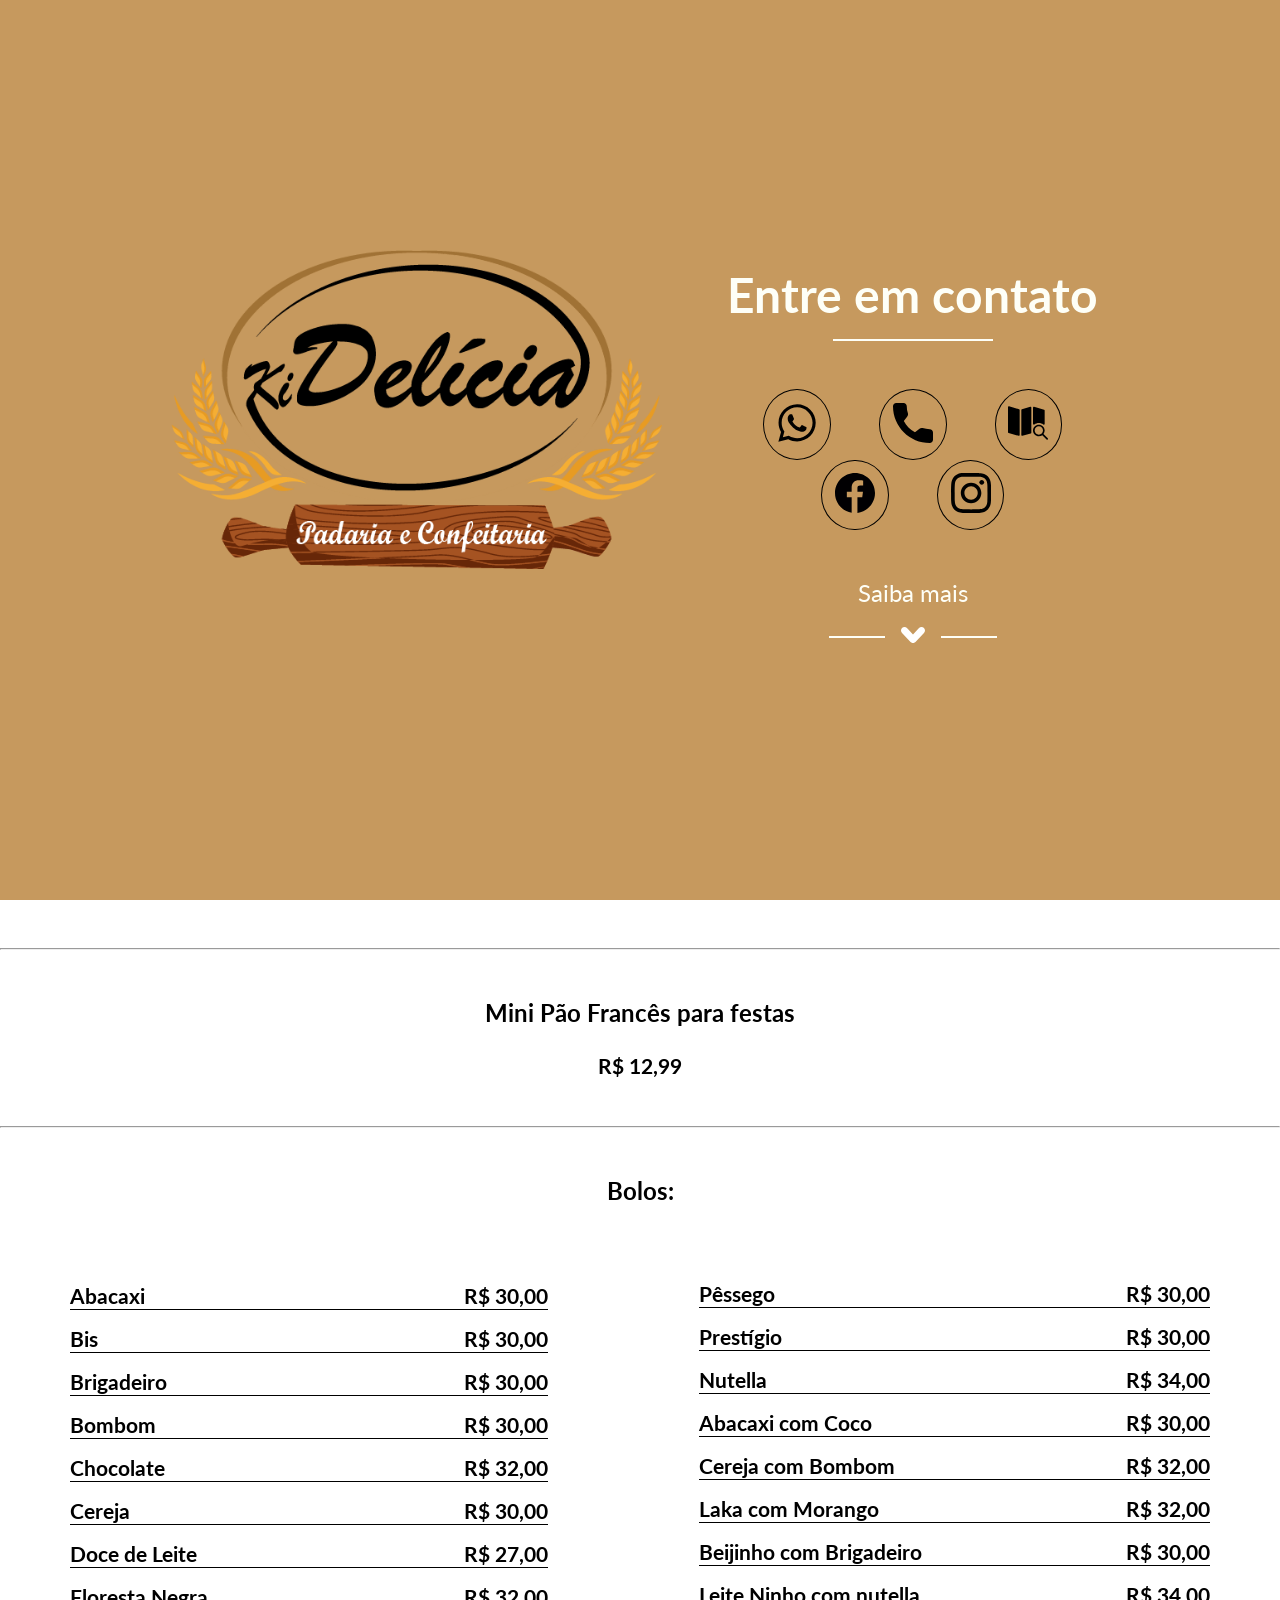
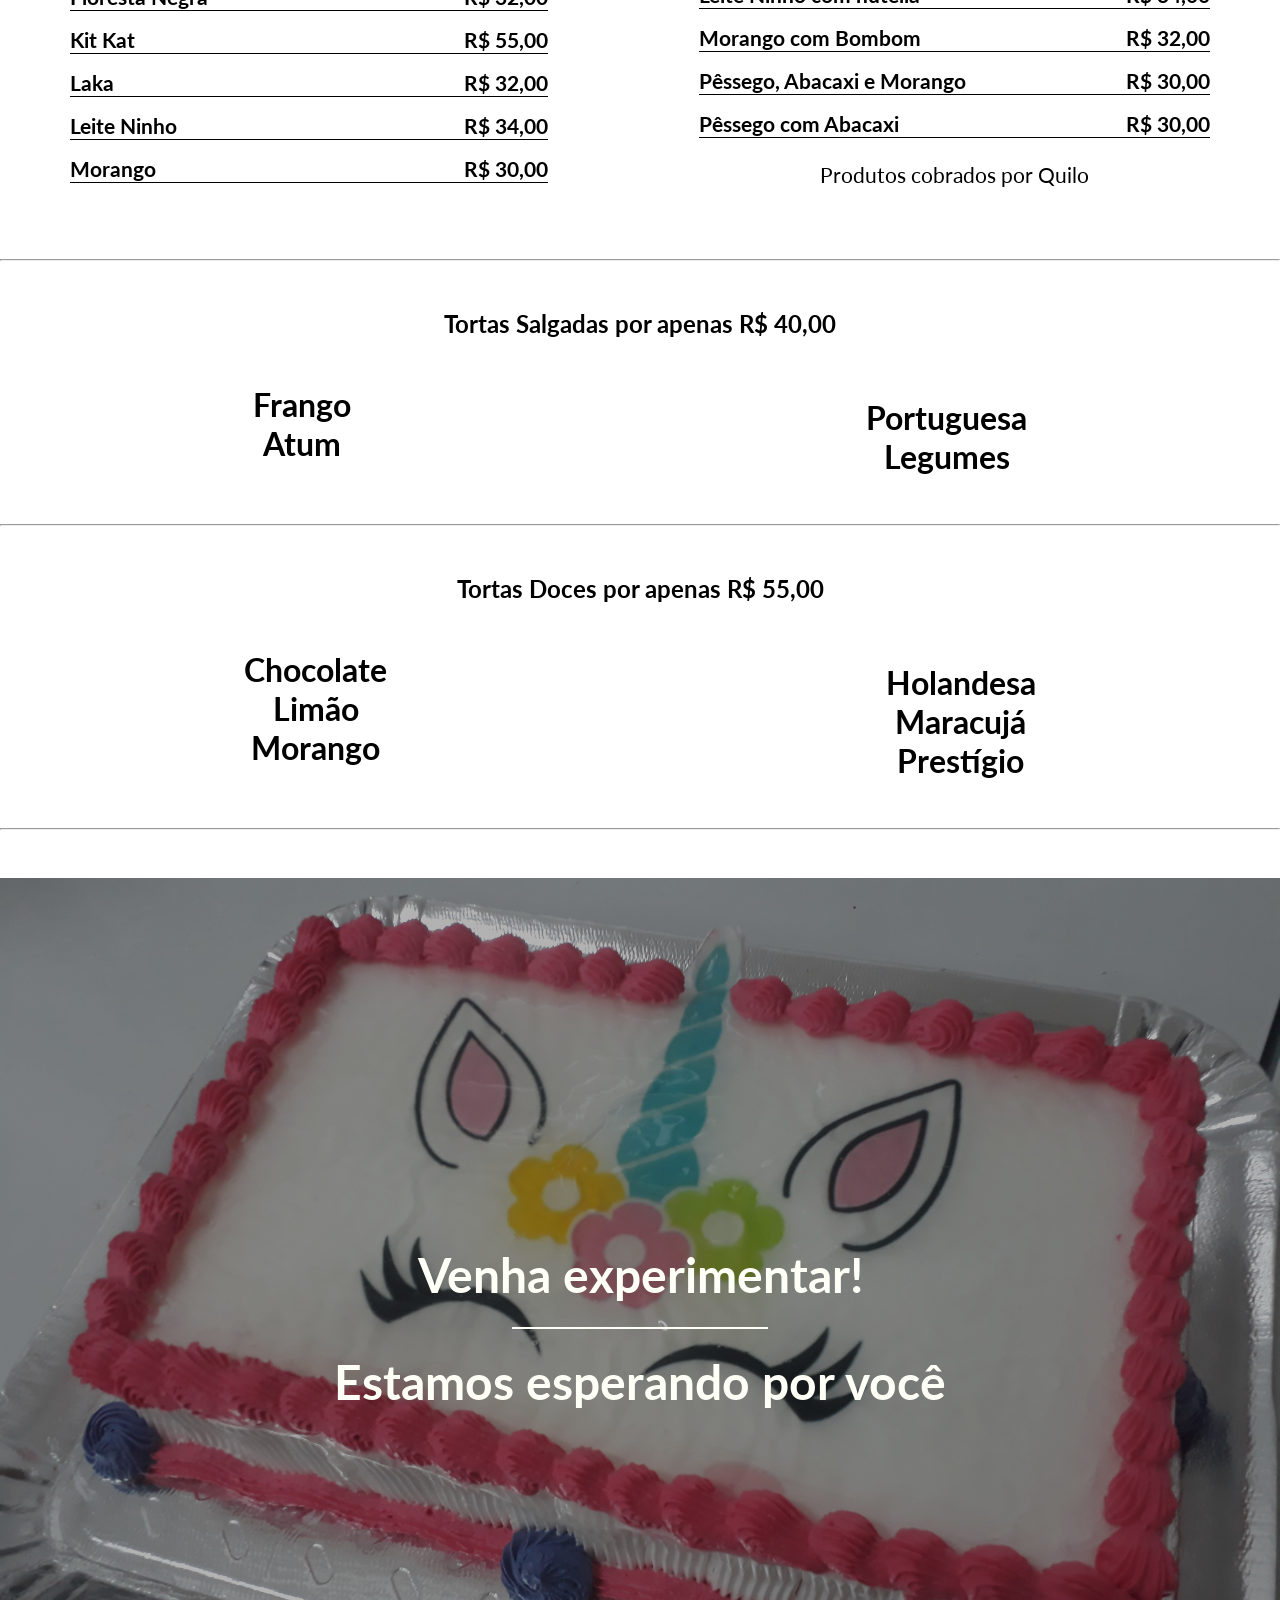
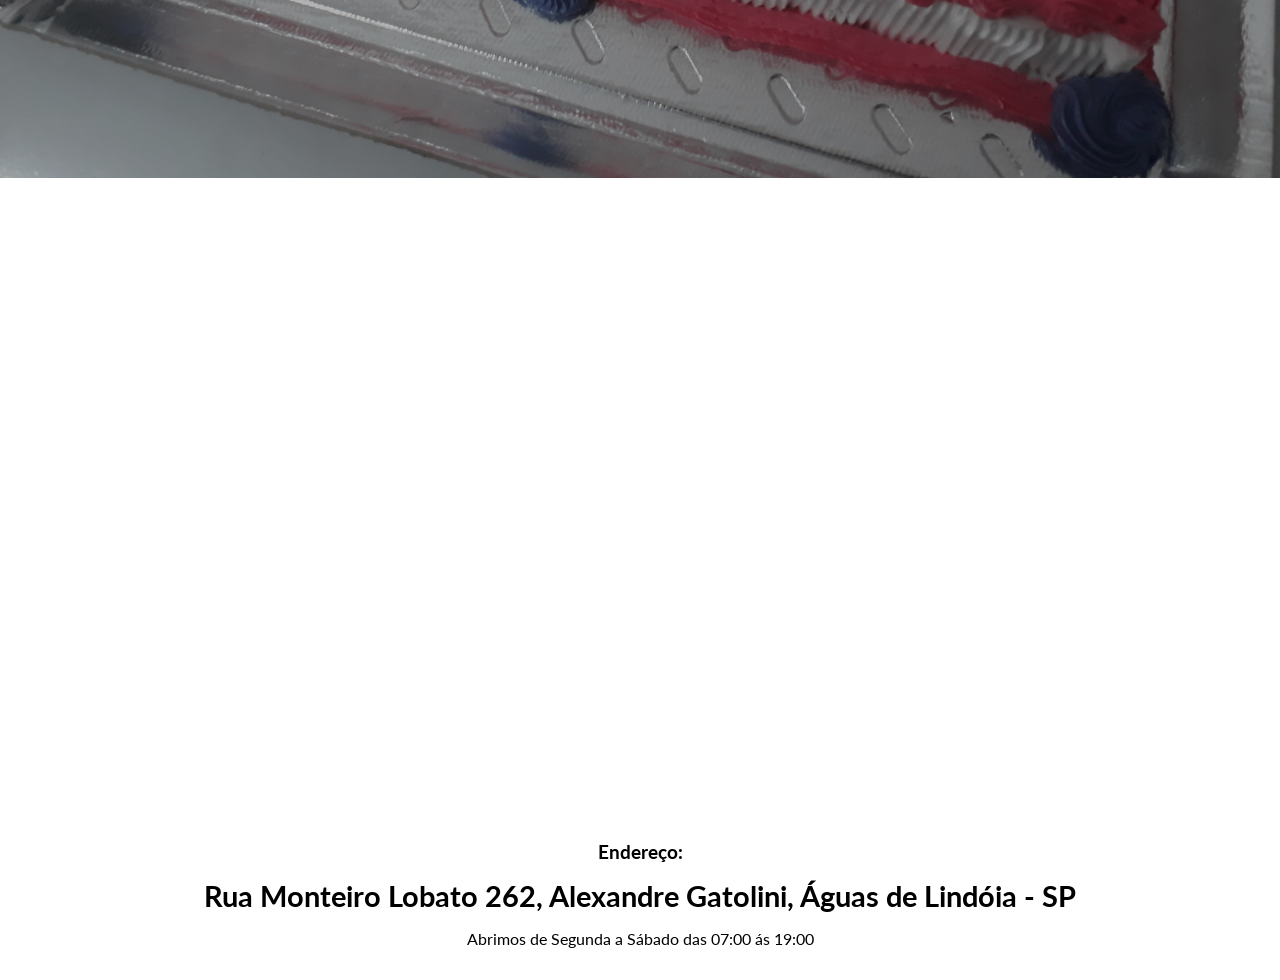
==== commit 5237c4f1: "feat: price update" ====
--- a/index.html
+++ b/index.html
@@ -39,7 +39,7 @@
             <nav>
               <ul>
                 <li>
-                  <a href="https://api.whatsapp.com/send?phone=5519981558089">
+                  <a href="https://api.whatsapp.com/send?phone=551939245644">
                     <img src="./assets/icon/whatsapp.svg" alt="WhatsApp Logo" />
                   </a>
                 </li>
@@ -92,7 +92,7 @@
           <hr />
           <section id="pao">
             <h2>Mini Pão Francês para festas</h2>
-            <p>R$ 11,99</p>
+            <p>R$ 12,99</p>
           </section>
           <hr />
           <section id="bolos">
@@ -102,17 +102,17 @@
                 <tr>
                   <td>Abacaxi</td>
                   <td><hr /></td>
-                  <td>R$ 28,00</td>
+                  <td>R$ 30,00</td>
                 </tr>
                 <tr>
                   <td>Bis</td>
                   <td><hr /></td>
-                  <td>R$ 28,00</td>
+                  <td>R$ 30,00</td>
                 </tr>
                 <tr>
                   <td>Brigadeiro</td>
                   <td><hr /></td>
-                  <td>R$ 28,00</td>
+                  <td>R$ 30,00</td>
                 </tr>
                 <tr>
                   <td>Bombom</td>
@@ -122,22 +122,22 @@
                 <tr>
                   <td>Chocolate</td>
                   <td><hr /></td>
-                  <td>R$ 30,00</td>
+                  <td>R$ 32,00</td>
                 </tr>
                 <tr>
                   <td>Cereja</td>
                   <td><hr /></td>
-                  <td>R$ 28,00</td>
+                  <td>R$ 30,00</td>
                 </tr>
                 <tr>
                   <td>Doce de Leite</td>
                   <td><hr /></td>
-                  <td>R$ 25,00</td>
+                  <td>R$ 27,00</td>
                 </tr>
                 <tr>
                   <td>Floresta Negra</td>
                   <td><hr /></td>
-                  <td>R$ 30,00</td>
+                  <td>R$ 32,00</td>
                 </tr>
                 <tr>
                   <td>Kit Kat</td>
@@ -147,17 +147,17 @@
                 <tr>
                   <td>Laka</td>
                   <td><hr /></td>
-                  <td>R$ 30,00</td>
+                  <td>R$ 32,00</td>
                 </tr>
                 <tr>
                   <td>Leite Ninho</td>
                   <td><hr /></td>
-                  <td>R$ 32,00</td>
+                  <td>R$ 34,00</td>
                 </tr>
                 <tr>
                   <td>Morango</td>
                   <td><hr /></td>
-                  <td>R$ 28,00</td>
+                  <td>R$ 30,00</td>
                 </tr>
               </table>
             </div>
@@ -166,59 +166,59 @@
                 <tr>
                   <td>Pêssego</td>
                   <td><hr /></td>
-                  <td>R$ 28,00</td>
+                  <td>R$ 30,00</td>
                 </tr>
 
                 <tr>
                   <td>Prestígio</td>
                   <td><hr /></td>
-                  <td>R$ 28,00</td>
+                  <td>R$ 30,00</td>
                 </tr>
 
                 <tr>
                   <td>Nutella</td>
                   <td><hr /></td>
-                  <td>R$ 32,00</td>
+                  <td>R$ 34,00</td>
                 </tr>
                 <tr>
                   <td>Abacaxi com Coco</td>
                   <td><hr /></td>
-                  <td>R$ 28,00</td>
+                  <td>R$ 30,00</td>
                 </tr>
                 <tr>
                   <td>Cereja com Bombom</td>
                   <td><hr /></td>
-                  <td>R$ 30,00</td>
+                  <td>R$ 32,00</td>
                 </tr>
                 <tr>
                   <td>Laka com Morango</td>
                   <td><hr /></td>
-                  <td>R$ 30,00</td>
+                  <td>R$ 32,00</td>
                 </tr>
                 <tr>
                   <td>Beijinho com Brigadeiro</td>
                   <td><hr /></td>
-                  <td>R$ 28,00</td>
+                  <td>R$ 30,00</td>
                 </tr>
                 <tr>
                   <td>Leite Ninho com nutella</td>
                   <td><hr /></td>
-                  <td>R$ 32,00</td>
+                  <td>R$ 34,00</td>
                 </tr>
                 <tr>
                   <td>Morango com Bombom</td>
                   <td><hr /></td>
-                  <td>R$ 30,00</td>
+                  <td>R$ 32,00</td>
                 </tr>
                 <tr>
                   <td>Pêssego, Abacaxi e Morango</td>
                   <td><hr /></td>
-                  <td>R$ 28,00</td>
+                  <td>R$ 30,00</td>
                 </tr>
                 <tr>
                   <td>Pêssego com Abacaxi</td>
                   <td><hr /></td>
-                  <td>R$ 28,00</td>
+                  <td>R$ 30,00</td>
                 </tr>
               </table>
 
@@ -227,7 +227,7 @@
           </section>
           <hr />
           <section>
-            <h2>Tortas Salgadas por apenas R$ 35,00</h2>
+            <h2>Tortas Salgadas por apenas R$ 40,00</h2>
             <div class="coluna-esquerda">
               <h3>Frango</h3>
               <h3>Atum</h3>
@@ -239,7 +239,7 @@
           </section>
           <hr />
           <section>
-            <h2>Tortas Doces por apenas R$ 45,00</h2>
+            <h2>Tortas Doces por apenas R$ 55,00</h2>
             <div class="coluna-esquerda">
               <h3>Chocolate</h3>
               <h3>Limão</h3>
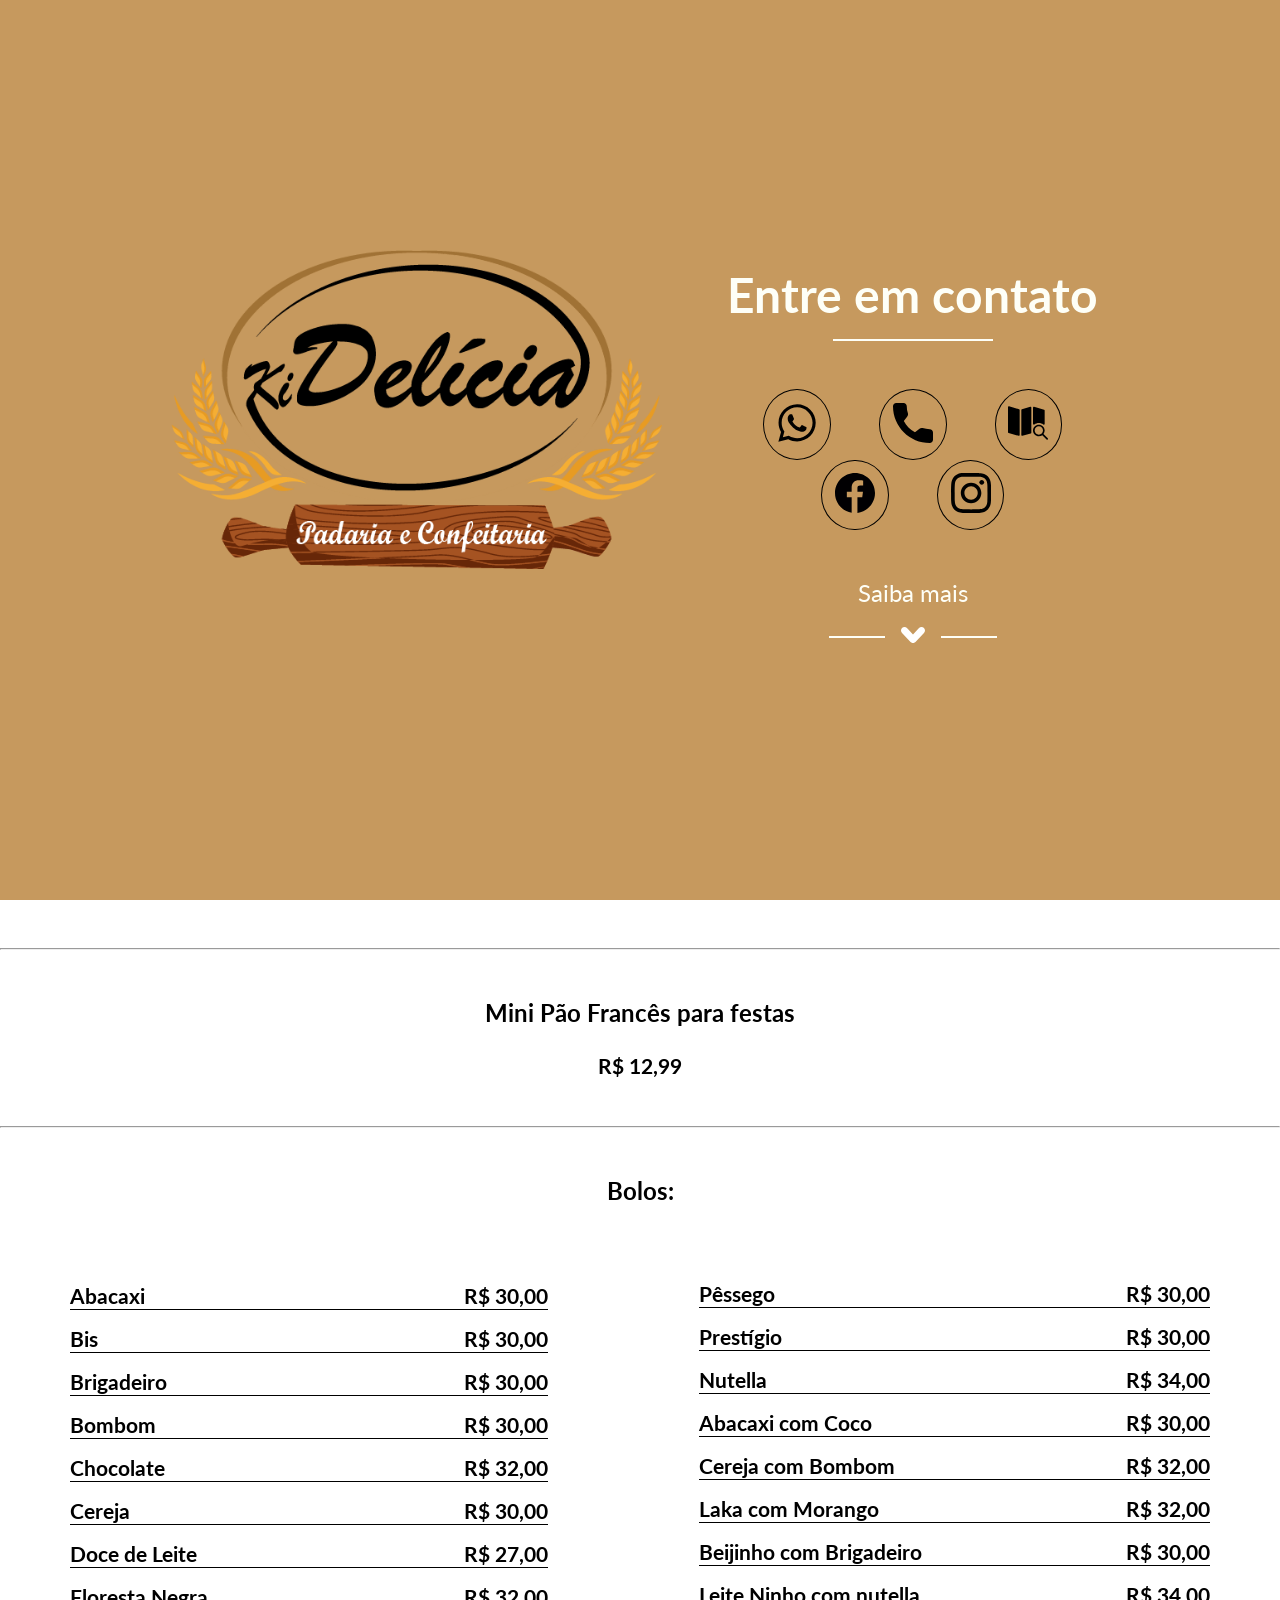
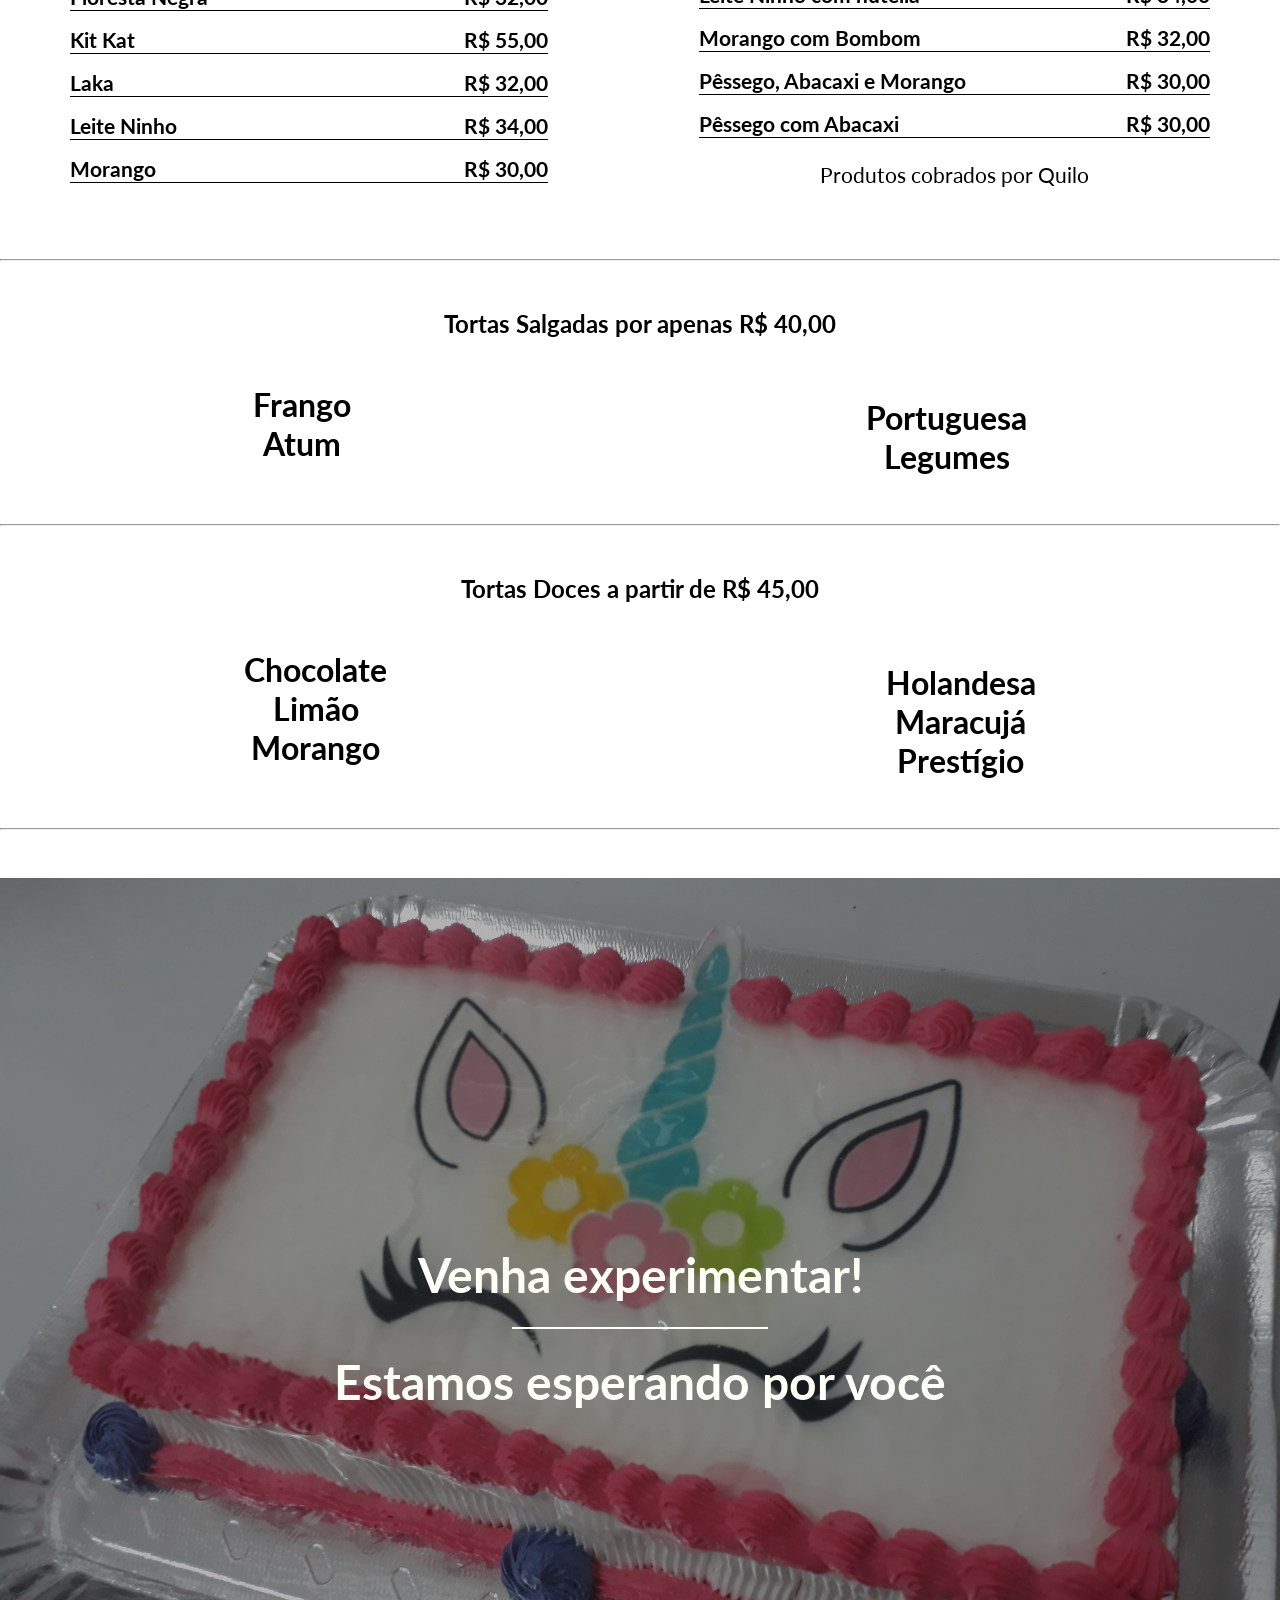
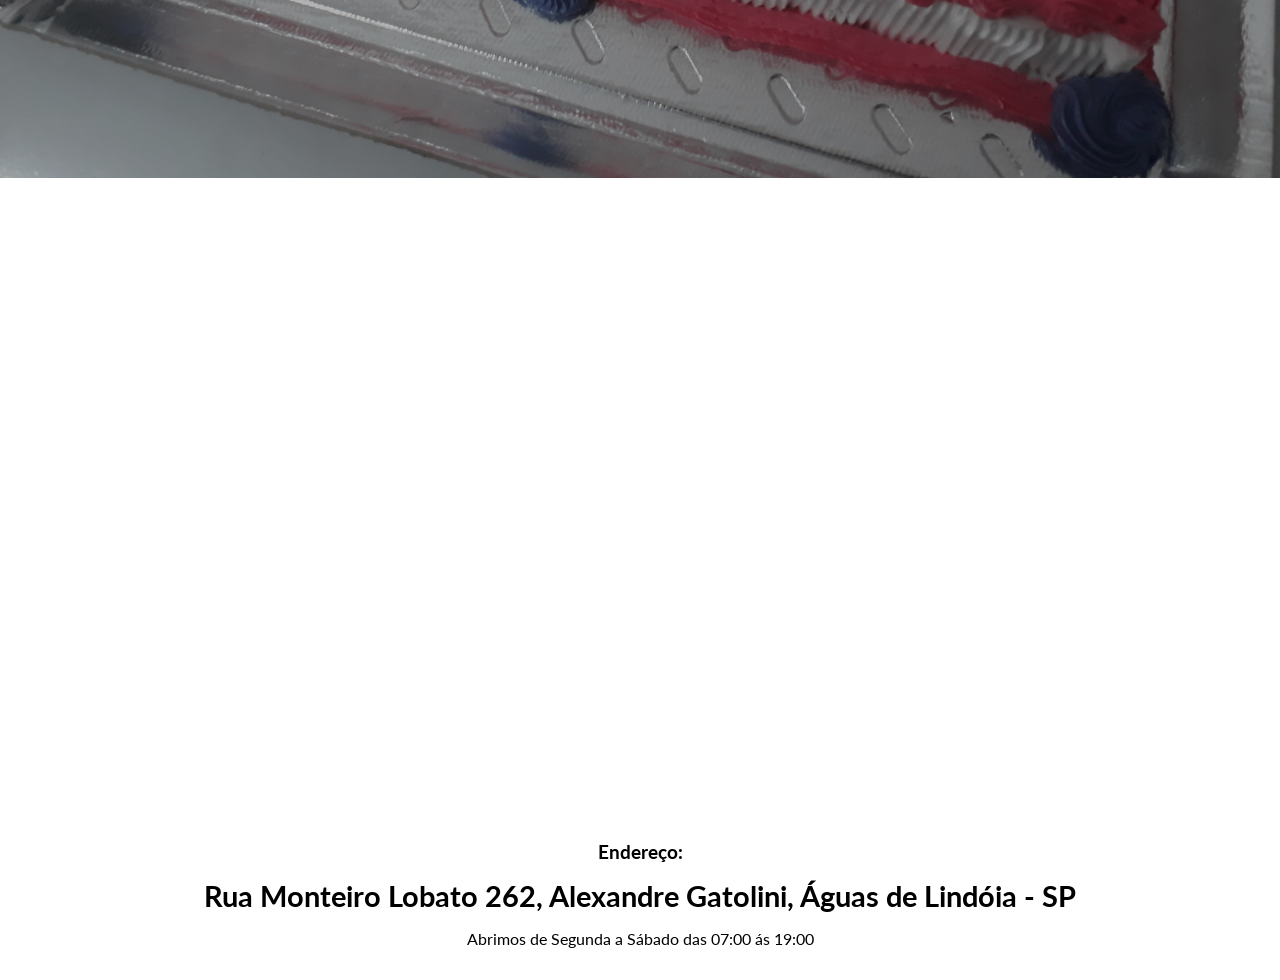
==== commit c7a47053: "fix: tortas doces price" ====
--- a/index.html
+++ b/index.html
@@ -239,7 +239,7 @@
           </section>
           <hr />
           <section>
-            <h2>Tortas Doces por apenas R$ 55,00</h2>
+            <h2>Tortas Doces a partir de R$ 45,00</h2>
             <div class="coluna-esquerda">
               <h3>Chocolate</h3>
               <h3>Limão</h3>
